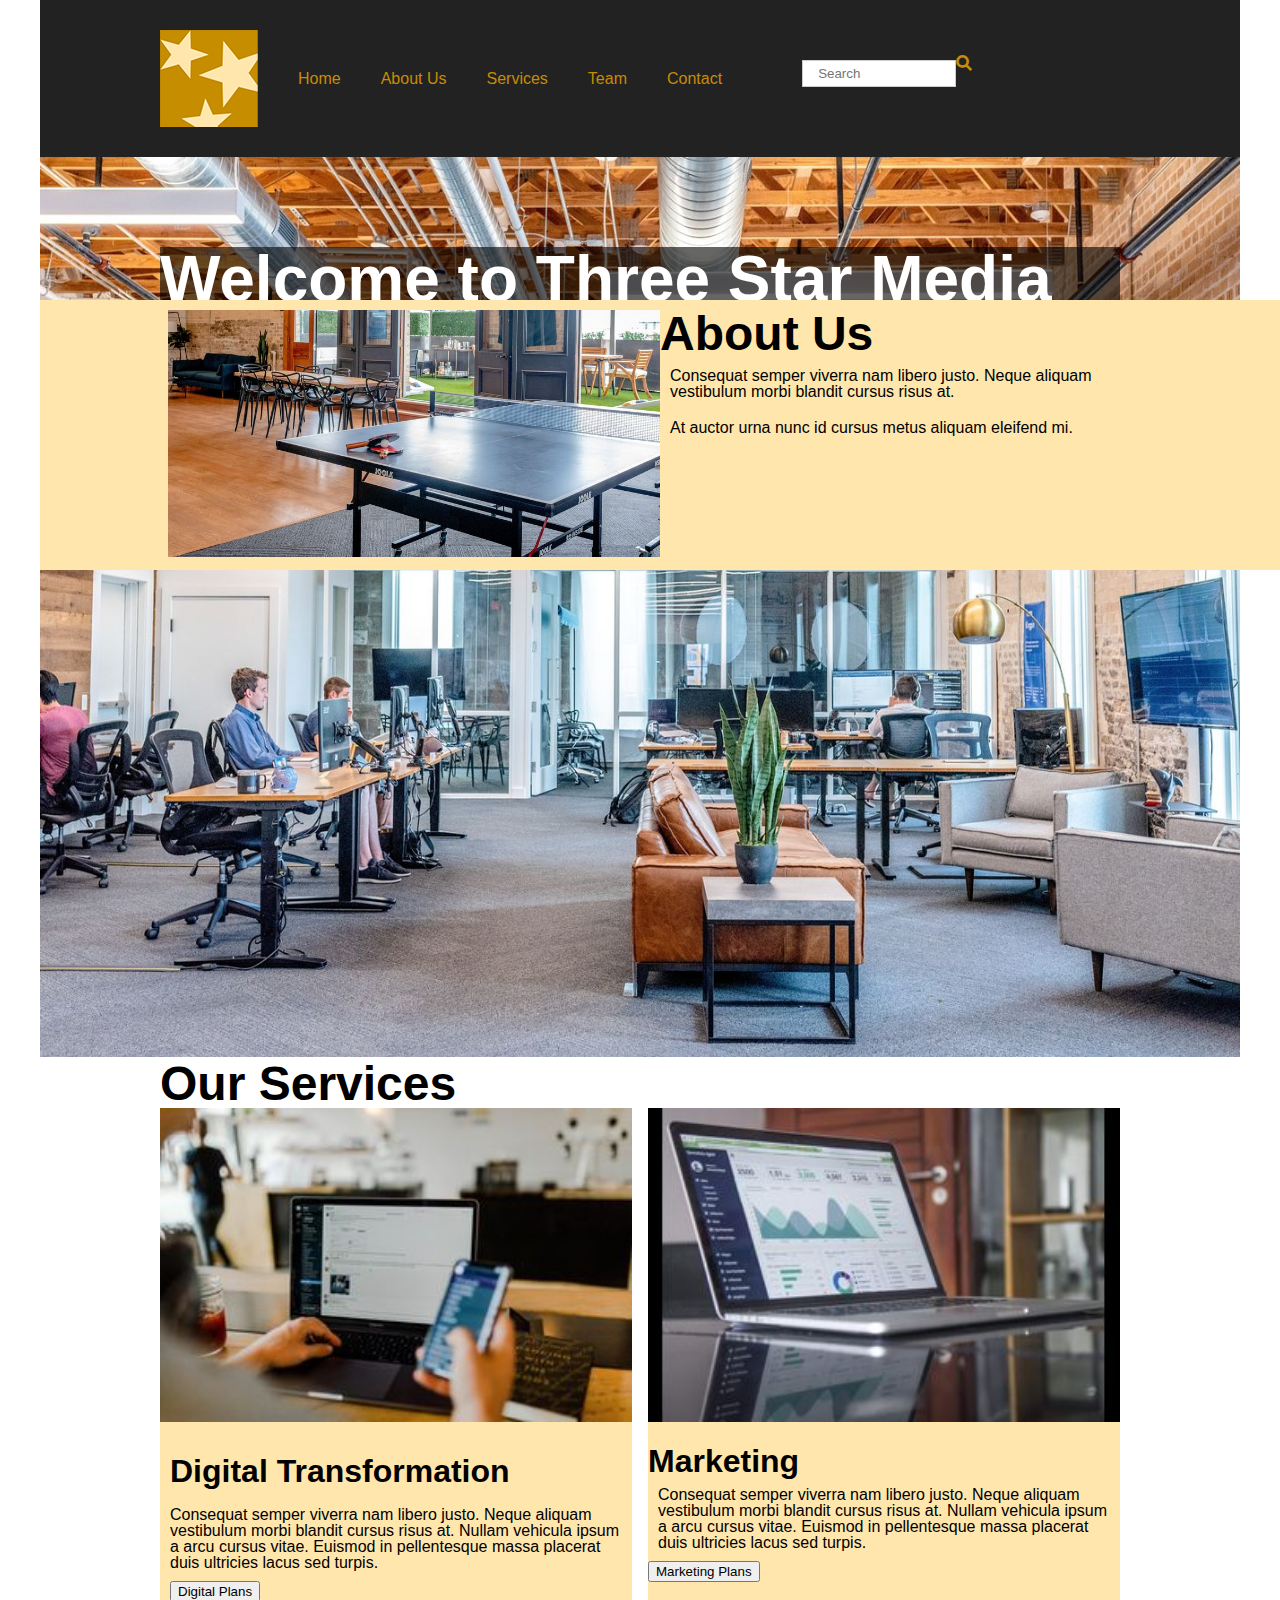
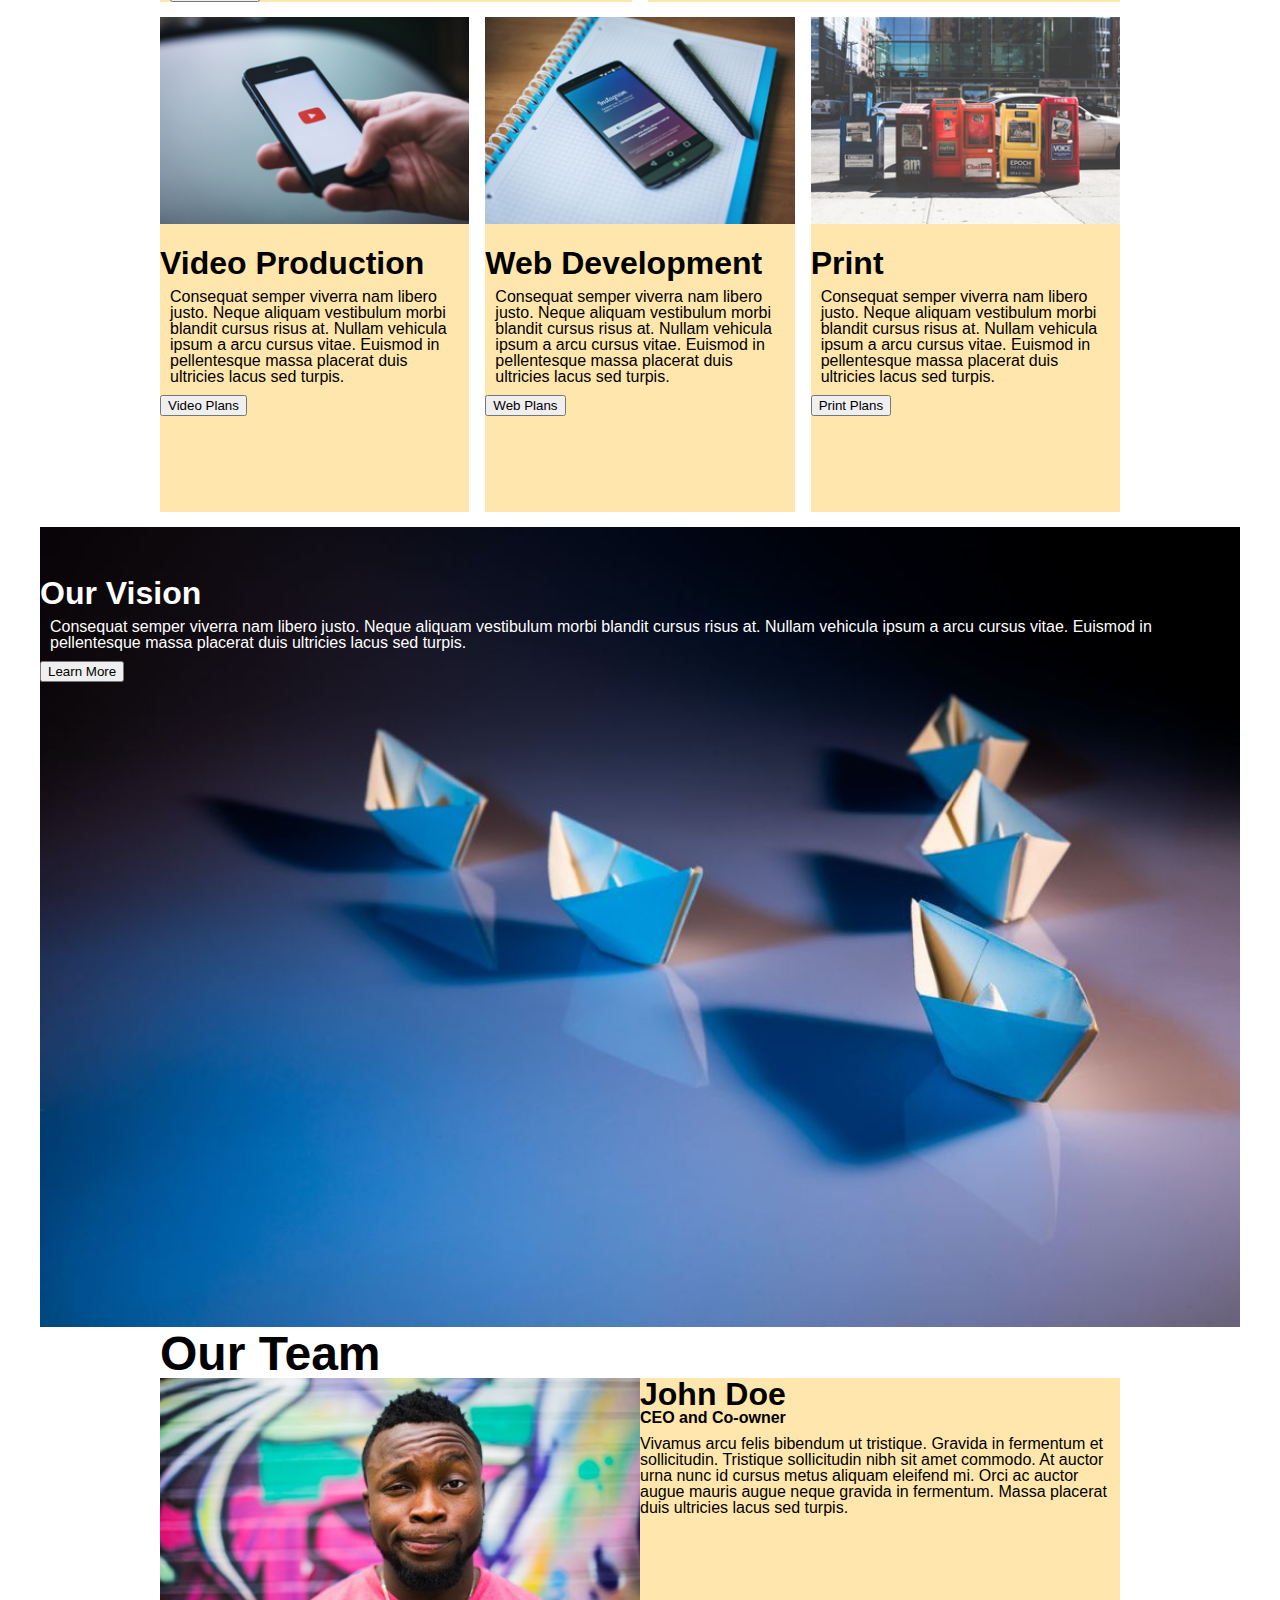
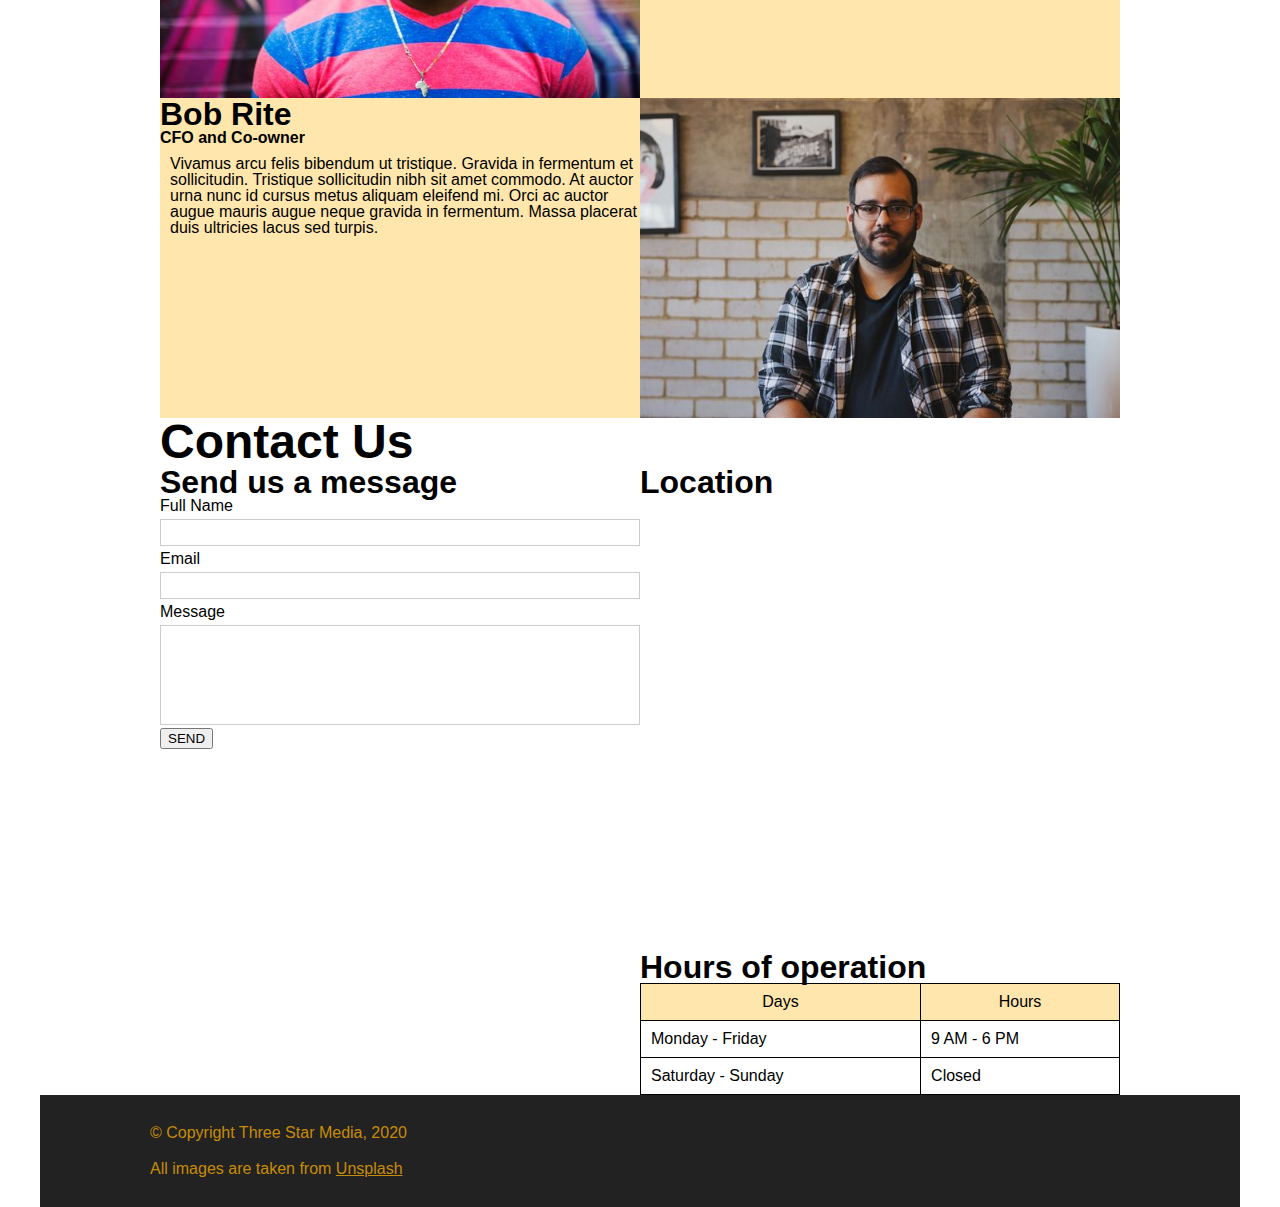
==== final-project/index.html @ 5a7c99ed "about" ====
<!DOCTYPE html>
<html lang="en">


<head>
    <meta charset="UTF-8">
    <!-- Viewport meta so all devices will scale to full width -->
    <meta name="viewport" content="width=device-width, initial-scale=1.0">
    <!------------ Links for stylesheets for fonts or icons ----------->
    <link href="styles/icons.css" rel="stylesheet">
    <!------------ Linking HTML-CSS ----------->
    <link href="styles/styles.css" rel="stylesheet">
    <title>Three Star Media</title>
</head>


<body>
    <div class="container">

        <header>
            <!------------ Navigation ----------->
            <nav>
                <div class="nav-block">
                    <img src="images/logo.png" alt="Logo">
                    <ul>
                        <li><a href="#">Home</a></li>
                        <li><a href="#">About Us</a></li>
                        <li><a href="#">Services</a></li>
                        <li><a href="#">Team</a></li>
                        <li><a href="#">Contact</a></li>
                    </ul>
                    <form>   
                        <input type="text" placeholder="Search" name="search">  
                        <i class="icon icon-zoom"></i>  
                    </form> 
                </div>
            </nav>

            <!------------ Banner ----------->

                <div class="banner-block">
                    <div class="banner-back">
                        <img src="images/main-banner.jpg" alt="Office">
                    </div>
                        <div class="banner-text">
                            <h1>Welcome to Three Star Media</h1>
                            <p>
                            Lorem ipsum dolor sit amet. Sit iste excepturi est neque ducimus est enim necessitatibus. 
                            Ut voluptatem commodi non nisi consequatur et similique aperiam qui dolorem rerum.
                            </p>
                            <a href="https://negm0002.github.io/final-project/connect.html"><button class="connect-button">Connect with us</button></a>
                        </div>
                </div>
        </header>

        <main>

            <!------------ About ----------->
            
                <article class="about">
                    <div class="image">
                        <img src="images/about-us.jpg" alt="ping pong">
                    </div> 
                    <span>
                        <h2>About Us</h2>
                        <p>
                        Consequat semper viverra nam libero justo. 
                        Neque aliquam vestibulum morbi blandit cursus risus at.
                        </p>
                        <p>
                        At auctor urna nunc id cursus metus aliquam eleifend mi.
                        </p>
                    </span>
                </article>
            
            <!------------ Services ----------->

            <span><h2>Our Services</h2></span>
                <article class="services">
                    
                    <div class="digital">
                        <img src="images/digital.jpg" alt="laptop & mobile">
                        <h3>Digital Transformation</h3>
                        <p>
                        Consequat semper viverra nam libero justo. Neque aliquam vestibulum morbi blandit cursus risus at. 
                        Nullam vehicula ipsum a arcu cursus vitae. Euismod in pellentesque massa placerat duis ultricies lacus sed turpis.
                        </p>
                        <a href="https://negm0002.github.io/final-project/digital.html"><button class="digital-button">Digital Plans</button></a>
                    </div>

                    <div class="marketing">
                        <img src="images/marketing.jpg" alt="laptop">
                        <h3>Marketing</h3>
                        <p>
                        Consequat semper viverra nam libero justo. Neque aliquam vestibulum morbi blandit cursus risus at. 
                        Nullam vehicula ipsum a arcu cursus vitae. Euismod in pellentesque massa placerat duis ultricies lacus sed turpis.
                        </p>
                        <a href="https://negm0002.github.io/final-project/marketing.html"><button class="marketing-button">Marketing Plans</button></a>
                    </div>
                    <div class="video">
                        <img src="images/video.jpg" alt="mobile">
                        <h3>Video Production</h3>
                        <p>
                        Consequat semper viverra nam libero justo. Neque aliquam vestibulum morbi blandit cursus risus at. 
                        Nullam vehicula ipsum a arcu cursus vitae. Euismod in pellentesque massa placerat duis ultricies lacus sed turpis.
                        </p>
                        <a href="https://negm0002.github.io/final-project/video.html"><button class="video-button">Video Plans</button></a>    
                    </div>

                    <div class="web">
                        <img src="images/web.jpg" alt="mobile & pen">
                        <h3>Web Development</h3>
                        <p>
                        Consequat semper viverra nam libero justo. Neque aliquam vestibulum morbi blandit cursus risus at. 
                        Nullam vehicula ipsum a arcu cursus vitae. Euismod in pellentesque massa placerat duis ultricies lacus sed turpis.
                        </p>
                        <a href="https://negm0002.github.io/final-project/web.html"><button class="web-button">Web Plans</button></a>
                    </div>

                    <div class="print">
                        <img src="images/print.jpg" alt="newspapers">
                        <h3>Print</h3>
                        <p>
                        Consequat semper viverra nam libero justo. Neque aliquam vestibulum morbi blandit cursus risus at. 
                        Nullam vehicula ipsum a arcu cursus vitae. Euismod in pellentesque massa placerat duis ultricies lacus sed turpis.
                        </p>
                        <a href="https://negm0002.github.io/final-project/print.html"><button class="print-button">Print Plans</button></a>
                    </div>
                </article>

            <!------------ Vision ----------->

                <article class="vision-block">
                    <img src="images/vision.jpg" alt="paper boats">
                        <div class="vision-text">
                            <h3>Our Vision</h3>
                             <p>
                            Consequat semper viverra nam libero justo. Neque aliquam vestibulum morbi blandit cursus risus at. 
                            Nullam vehicula ipsum a arcu cursus vitae. Euismod in pellentesque massa placerat duis ultricies lacus sed turpis.
                            </p>
                            <a href="https://negm0002.github.io/final-project/learn.html"><button class="learn-button">Learn More</button></a>
                        </div>
                </article>

            <!------------ Team ----------->

                <article class="team">
                    <h2>Our Team</h2>

                    <div class="john">
                        <img src="images/john.jpg" alt="john">
                        <h3>John Doe</h3>
                        <h4>CEO and Co-owner</h4>
                        <p>
                        Vivamus arcu felis bibendum ut tristique. Gravida in fermentum et sollicitudin. 
                        Tristique sollicitudin nibh sit amet commodo. At auctor urna nunc id cursus metus aliquam eleifend mi. 
                        Orci ac auctor augue mauris augue neque gravida in fermentum. Massa placerat duis ultricies lacus sed turpis.
                        </p>
                    </div>

                    <div class="bob">
                        <img src="images/bob.jpg" alt="bob">
                        <h3>Bob Rite</h3>
                        <h4>CFO and Co-owner</h4>
                        <p>
                        Vivamus arcu felis bibendum ut tristique. Gravida in fermentum et sollicitudin. 
                        Tristique sollicitudin nibh sit amet commodo. At auctor urna nunc id cursus metus aliquam eleifend mi. 
                        Orci ac auctor augue mauris augue neque gravida in fermentum. Massa placerat duis ultricies lacus sed turpis.
                        </p>
                    </div>
                </article>

            <!------------ Contact ----------->

                <article class="contact">
                    <h2>Contact Us</h2>

                    <!------------ Form ----------->

                    <div class="message">
                        <form>
                            <h3>Send us a message</h3>
                            <div class="formbox">
                                <div class="texts">
                                    <label for="fullname">Full Name</label>
                                    <input type="text" id="fullname" name="fullname">
                                    <label for="email">Email</label>
                                    <input type="text" id="email" name="email">
                                    <label for="message">Message</label>
                                    <textarea id="message" name="message"></textarea>
                                </div>
                                <input type="submit" name="submit" id="submit" value="SEND">
                            </div>
                        </form>
                    </div>

                
                
                    <div class="location">
                        <h3>Location</h3>
                        <iframe src="https://www.google.com/maps/embed?pb=!1m18!1m12!1m3!1d3661.627616661317!2d-75.75810129112541!3d45.34886527337559!2m3!1f0!2f0!3f0!3m2!1i1024!2i768!4f13.1!3m3!1m2!1s0x4cce0718cc4a6ad7%3A0xc6cc467725843e2b!2sAlgonquin%20College%20Ottawa%20Campus!5e0!3m2!1sen!2sca!4v1638123958583!5m2!1sen!2sca" 
                                width="600" height="450" style="border:0;" allowfullscreen="" loading="lazy">
                        </iframe>
                    </div>

                    <!------------ Table ----------->
                    <div class="hours">
                        <table>
                            <caption><h3>Hours of operation</h3></caption>
                            <thead>
                                <tr>
                                <th>Days</th>
                                <th>Hours</th>
                                </tr>
                            </thead>
                            <tbody>
                                <tr>
                                <td>Monday - Friday</td>
                                <td>9 AM - 6 PM</td>
                                </tr>
                                <tr>
                                <td>Saturday - Sunday</td>
                                <td>Closed</td>
                                </tr>
                            </tbody>
                        </table>
                    </div>
                
                </article>
        </main>

        <!------------ Website Footer ----------->
        <footer>
            <div class="footer">
                <p>© Copyright Three Star Media, 2020</p>
                <p>All images are taken from <a href="https://unsplash.com/">Unsplash</a></p>
            </div>
        </footer>

    </div>   
</body>


</html>
---- final-project/styles/icons.css ----
/* ICONS
---------------------------------------------------- */

@font-face {
	font-family: "fico";
	src: url("../fonts/fico.eot");
	src: url("../fonts/fico.eot?#iefix") format("embedded-opentype"),
 	     url("../fonts/fico.woff") format("woff"),
	     url("../fonts/fico.ttf") format("truetype"),
	     url("../fonts/fico.svg#fico") format("svg");
	}

.icon {
	display: inline-block;
	}
	.icon:before {
		font-family: fico;
		font-weight: normal !important;
		font-style: normal !important;
		text-transform: none !important;
		vertical-align: baseline;
		-webkit-font-smoothing: antialiased;
		}

.icon-add:before { content: "\f100"; }
.icon-add-alt:before { content: "\f101"; }
.icon-attachment:before { content: "\f105"; }
.icon-bell:before { content: "\f102"; }
.icon-bookmark:before { content: "\f106"; }
.icon-bubble:before { content: "\f107"; }
.icon-calendar:before { content: "\f135"; }
.icon-camera:before { content: "\f10d"; }
.icon-cart:before { content: "\f108"; }
.icon-chart:before { content: "\f109"; }
.icon-check:before { content: "\f10e"; }
.icon-clock:before { content: "\f10f"; }
.icon-cloud:before { content: "\f110"; }
.icon-creditcard:before { content: "\f136"; }
.icon-cross:before { content: "\f111"; }
.icon-cross-alt:before { content: "\f112"; }
.icon-crosshair:before { content: "\f137"; }
.icon-delete:before { content: "\f113"; }
.icon-delete-alt:before { content: "\f114"; }
.icon-denied:before { content: "\f115"; }
.icon-document:before { content: "\f138"; }
.icon-down:before { content: "\f10a"; }
.icon-edit:before { content: "\f116"; }
.icon-error:before { content: "\f117"; }
.icon-exit:before { content: "\f139"; }
.icon-eye:before { content: "\f118"; }
.icon-facebook:before { content: "\f13a"; }
.icon-filter:before { content: "\f119"; }
.icon-flag:before { content: "\f11a"; }
.icon-folder:before { content: "\f13b"; }
.icon-fullscreen:before { content: "\f11b"; }
.icon-gear:before { content: "\f11c"; }
.icon-gift:before { content: "\f13c"; }
.icon-globe:before { content: "\f13d"; }
.icon-grid:before { content: "\f11d"; }
.icon-group:before { content: "\f13e"; }
.icon-heart:before { content: "\f11e"; }
.icon-help:before { content: "\f11f"; }
.icon-home:before { content: "\f120"; }
.icon-info:before { content: "\f121"; }
.icon-join:before { content: "\f13f"; }
.icon-left:before { content: "\f103"; }
.icon-list:before { content: "\f122"; }
.icon-location:before { content: "\f123"; }
.icon-lock:before { content: "\f124"; }
.icon-mail:before { content: "\f125"; }
.icon-move:before { content: "\f126"; }
.icon-music:before { content: "\f127"; }
.icon-navigation:before { content: "\f140"; }
.icon-phone:before { content: "\f141"; }
.icon-play:before { content: "\f128"; }
.icon-power:before { content: "\f129"; }
.icon-print:before { content: "\f142"; }
.icon-refresh:before { content: "\f12a"; }
.icon-reply:before { content: "\f10b"; }
.icon-right:before { content: "\f104"; }
.icon-rss:before { content: "\f12b"; }
.icon-screen:before { content: "\f143"; }
.icon-share:before { content: "\f12c"; }
.icon-share-alt:before { content: "\f144"; }
.icon-sliders:before { content: "\f12d"; }
.icon-smartphone:before { content: "\f145"; }
.icon-speaker:before { content: "\f146"; }
.icon-split:before { content: "\f147"; }
.icon-star:before { content: "\f12e"; }
.icon-tag:before { content: "\f12f"; }
.icon-thumbs-down:before { content: "\f148"; }
.icon-thumbs-up:before { content: "\f149"; }
.icon-trash:before { content: "\f130"; }
.icon-twitter:before { content: "\f14a"; }
.icon-unlock:before { content: "\f14b"; }
.icon-up:before { content: "\f10c"; }
.icon-user:before { content: "\f131"; }
.icon-video:before { content: "\f132"; }
.icon-video-alt:before { content: "\f14c"; }
.icon-warning:before { content: "\f133"; }
.icon-wrench:before { content: "\f14d"; }
.icon-zoom:before { content: "\f134"; }
---- final-project/styles/styles.css ----
/* http://meyerweb.com/eric/tools/css/reset/ 
   v2.0 | 20110126
   License: none (public domain)
*/

html, body, div, span, applet, object, iframe,
h1, h2, h3, h4, h5, h6, p, blockquote, pre,
a, abbr, acronym, address, big, cite, code,
del, dfn, em, img, ins, kbd, q, s, samp,
small, strike, strong, sub, sup, tt, var,
b, u, i, center,
dl, dt, dd, ol, ul, li,
fieldset, form, label, legend,
table, caption, tbody, tfoot, thead, tr, th, td,
article, aside, canvas, details, embed, 
figure, figcaption, footer, header, hgroup, 
menu, nav, output, ruby, section, summary,
time, mark, audio, video {
	margin: 0;
	padding: 0;
	border: 0;
	font-size: 100%;
	font: inherit;
	vertical-align: baseline;
}
/* HTML5 display-role reset for older browsers */
article, aside, details, figcaption, figure, 
footer, header, hgroup, menu, nav, section {
	display: block;
}
body {
	line-height: 1;
}
ol, ul {
	list-style: none;
}
blockquote, q {
	quotes: none;
}
blockquote:before, blockquote:after,
q:before, q:after {
	content: '';
	content: none;
}
table {
	border-collapse: collapse;
	border-spacing: 0;
}




/* ------------  D E F A U L T S  ----------- */

@import url('https://fonts.googleapis.com/css2?family=Open+Sans:wght@800&display=swap');


html{
	font-family: 'Open Sans', sans-serif;
}


/* ------------  M O B I L E  S T Y L I N G  ----------- */

/* ------------ Mobile Styling 'Header' ----------- */

.container{
	margin: 0 auto;
	width: 100%;
	max-width: 1200px;
}


h1{
	font-size: 4em;
	color: white;
	font-family: 'Open Sans', sans-serif;
	font-weight: 600;
}	


h2{
	font-size: 3em;
	color: black;
	font-family: 'Open Sans', sans-serif;
	font-weight: 600;
}


h3{
	font-size: 2em;
	font-family: 'Open Sans', sans-serif;
	font-weight: 600;
}


h4{
	font-size: 1em;
	font-family: 'Open Sans', sans-serif;
	font-weight: 600;
}


.nav-block{
	background-color: #222222;
	align-items: center;
	width: 100%;
}


.nav-block img{
	padding: 10px;
}


nav ul li a{
	text-decoration: none;
	font-family: 'Open Sans', sans-serif;
	color: #C78C06;	
	display: inline-block;
	text-align: center;
	margin: 20px;
  	width: 100%; 
}


.nav-block form{
	display:flex;
	width: 100%; 
	padding: 0px 0px 10px 10px;
}


nav i{
	color: #C78C06;	
	padding-right: 10px;
}


.banner-block{
	position: relative;
}


.banner-back img{
	width: 100%;
}


.banner-text{
	width: 100%;
	height: auto;
	color: white;
	background-color: rgba(0, 0, 0, 0.6);
	position: absolute;
	top: 10%;	  
}


/* ------------ Mobile Styling 'About Us' ----------- */

.about{
	background-color: #ffe6ac;
	padding: 10px;
}


.about img{
	width: 100%;
}


/* ------------ Mobile Styling 'Our Services' ----------- */

.services{
	background-color:white;
}


.services h2{
	margin-top: 30px;
	margin-bottom: 15px;
}


.digital, .marketing, .video, .web, .print{
	background-color: #ffe6ac;
	margin-bottom: 15px;
}


.digital img, .marketing img, .video img, .web img, .print img{
	width: 100%;
	margin-bottom: 20px;
}


.digital h3, p{
	padding: 10px;
}


.digital a{
	margin-left: 10px;
	margin-bottom: 30px;
}


/* ------------ Mobile Styling 'Our Vision' ----------- */

.vision-block img{
	width: 100%;
}


.vision-block{
	position: relative;
}


.vision-text{
	position: absolute;
	top: 50px;
	color: white;
}


/* ------------ Mobile Styling 'Our Team' ----------- */

.john, .bob{
	background-color: #ffe6ac;
}


.john img, .bob img{
	width: 100%;
}


/* ------------ Mobile Styling 'Contact Us' ----------- */

input[type="text"]{	
	width: 100%;
  	padding: 5px 15px;
  	margin: 5px 0;
  	box-sizing: border-box;
	border: 1px solid #ccc;
}


textarea{
	margin-top: 5px;
 	width: 100%;
  	height: 100px;
  	padding: 5px 15px;
  	box-sizing: border-box;
	border: 1px solid #ccc;
	font-size: 14px;
	resize: none;
}


iframe{
	width: 100%;
}


.hours table{
	width: 100%;
}

.hours caption h3{
	text-align: left;
}


.hours thead{
	background-color: #ffe6ac;
}


.hours thead, th, tbody, td{
	border: 1px solid black;
	border-collapse: collapse;
	padding: 10px;
}




/* ------------ Mobile Styling 'Footer' ----------- */

.footer{
	background-color: #222222;
	padding: 20px;
}


.footer p{
	color: #C78C06;	
	margin-left: 80px;
}


.footer p a{
	color: #C78C06;	
}


/* ------------  D E S K T O P  S T Y L I N G  ----------- */

@media screen and (min-width: 760px){

	/* ------------ Desktop Styling 'Header' ----------- */

	.nav-block{
		width: 100%;
		display: flex;
	}


	.nav-block img{
		padding: 30px 0px 30px 10%;
	}


	.nav-block ul{
		display: flex;
	}

	.nav-block form{
		width: 15%;
		margin-left: 70px;
	}


	.banner-text{
		width: 80%;
		margin-left: 10%;
	}



	/* ------------ Desktop Styling 'About Us' ----------- */
	.about{
		background-color: #ffe6ac;
		position: absolute;
		padding-left: 10%;
		padding-right: 10%;
		bottom: 330px;
		display: grid;
		grid-template-columns: 1fr 1fr;
	}
	

	.about h2{
		margin-left: 0px;
		background-color: #ffe6ac;
	}


	.about .image{
		grid-column: 1;
	}



	

	
	/* ------------ Desktop Styling 'Our Services' ----------- */

	span h2{
		margin-left: 10%;
		background-color: white;
		width: 100%;
	}
	

	.services{
		margin-left: 10%;
		margin-right: 10%;
		display: grid;
		grid-template-columns: repeat(6, 1fr);
		grid-auto-rows: 1fr 1fr;
		column-gap: 1em;
	}


	.digital{
		grid-column: 1 / span 3;
	}


	.marketing{
		grid-column: 4 / span 3;
	}


	.video{
		grid-area: 2 / 1 / span 1 / span 2;
	}


	.web{
		grid-area: 2 / 3 / span 1 / span 2;
	}


	.print{
		grid-area: 2 / 5 / span 1 / span 2;
	}

	
	/* ------------ Desktop Styling 'Our Team' ----------- */

	.team{
		background-color:white;
	}

	.team{
		margin-left: 10%;
		margin-right: 10%;
		background-color: #ffe6ac;
		display: grid;
		grid-template-rows: 1fr;
	}


	.team h2{
		background-color: white;
	}


	.john img, .bob img{
		width: 50%;
	}


	.john img{
		float: left;
	}


	.bob img{
		float: right;
	}


	/* ------------ Desktop Styling 'Contact Us' ----------- */

	.contact{
		margin-left: 10%;
		margin-right: 10%;
		display: grid;
		grid-template-columns: 1fr 1fr;
	}


	.message{
		display: grid;
		grid-column-start: 1;
	}

	.hours{
		
		grid-column: 2 / span 2;
	}

	
}
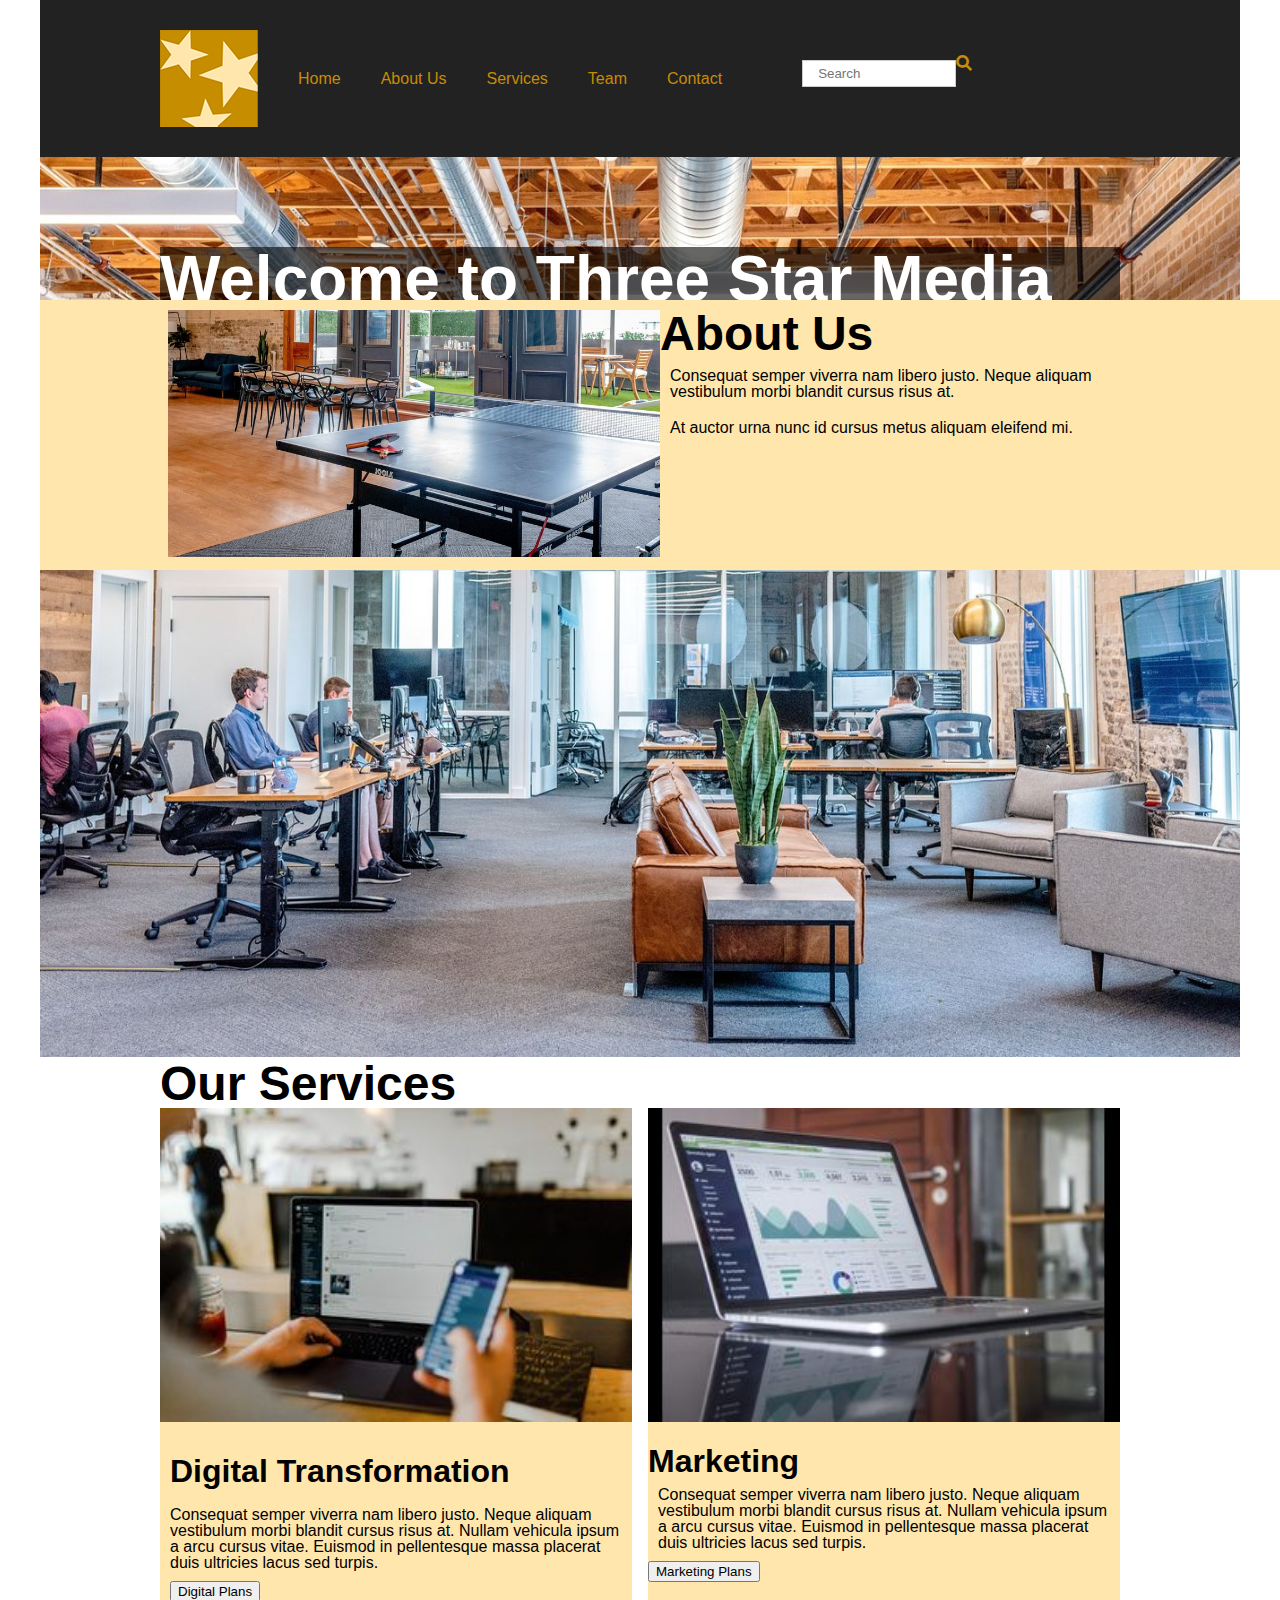
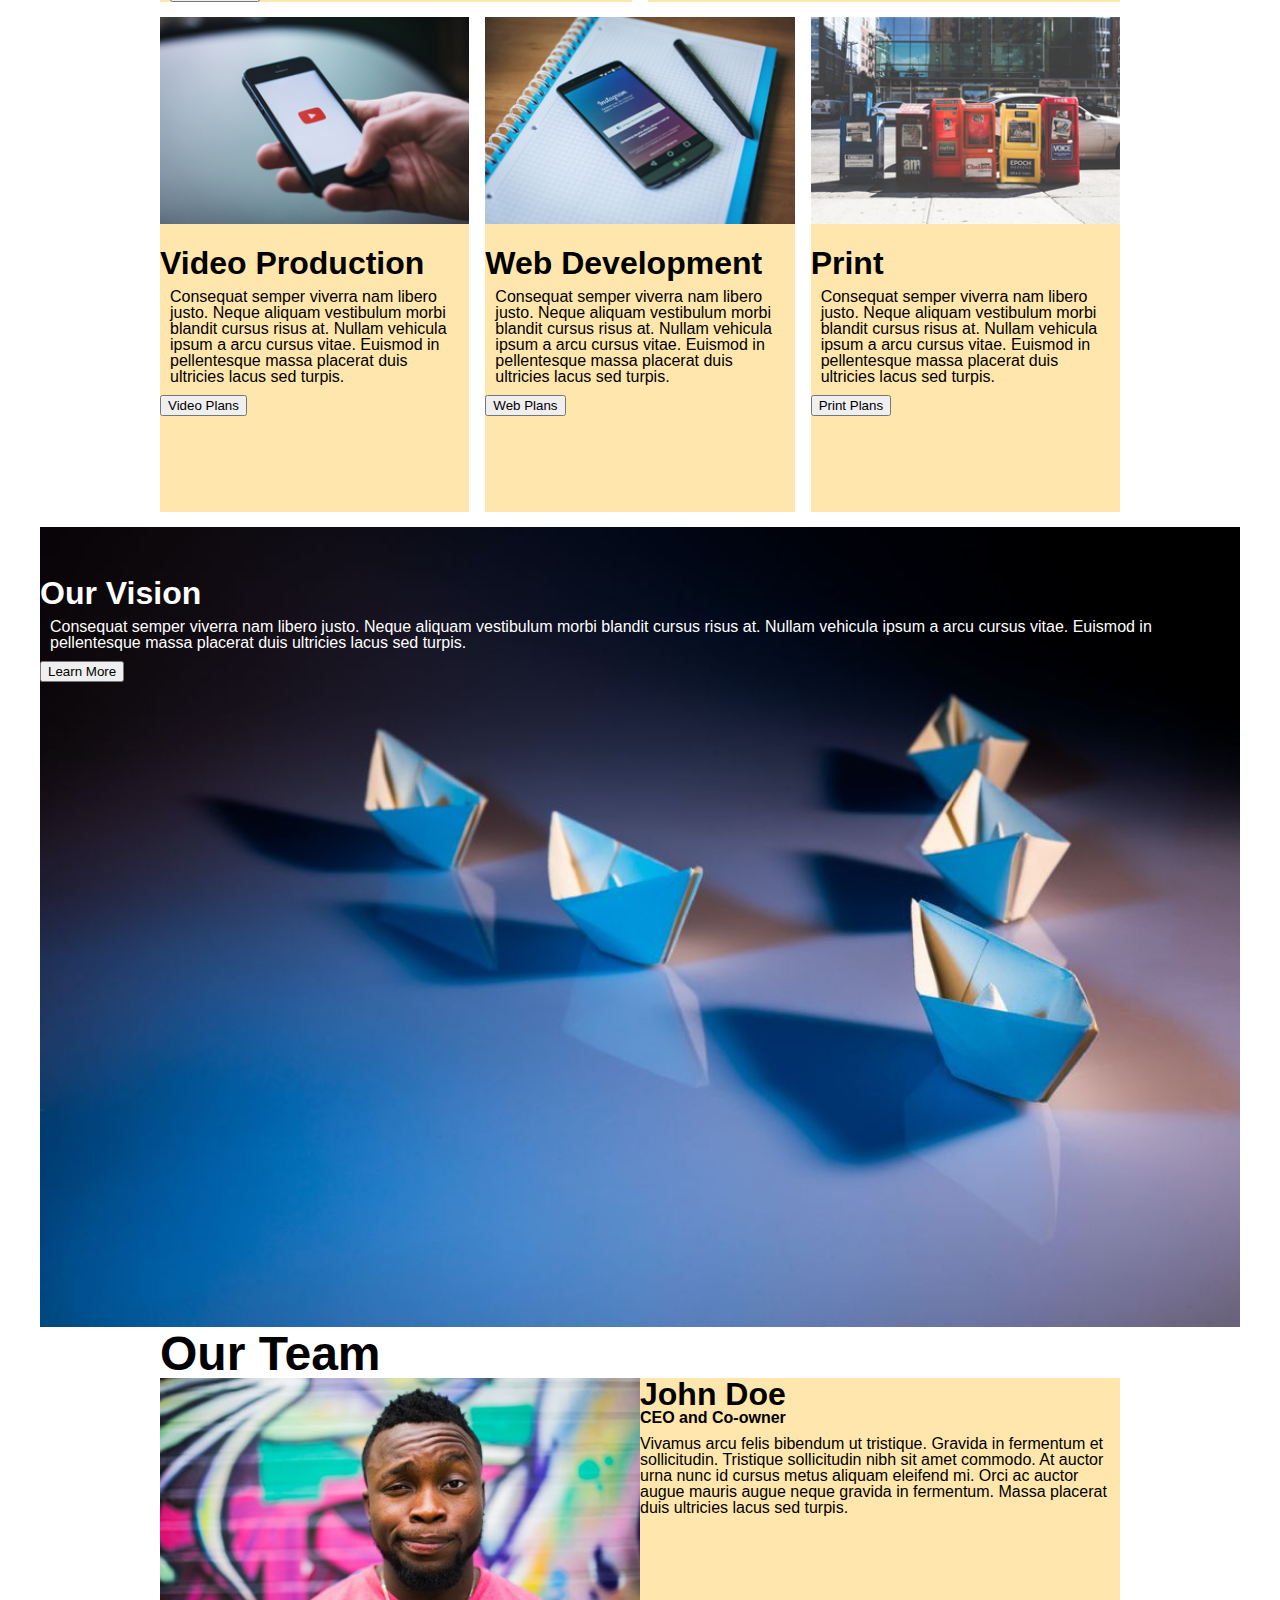
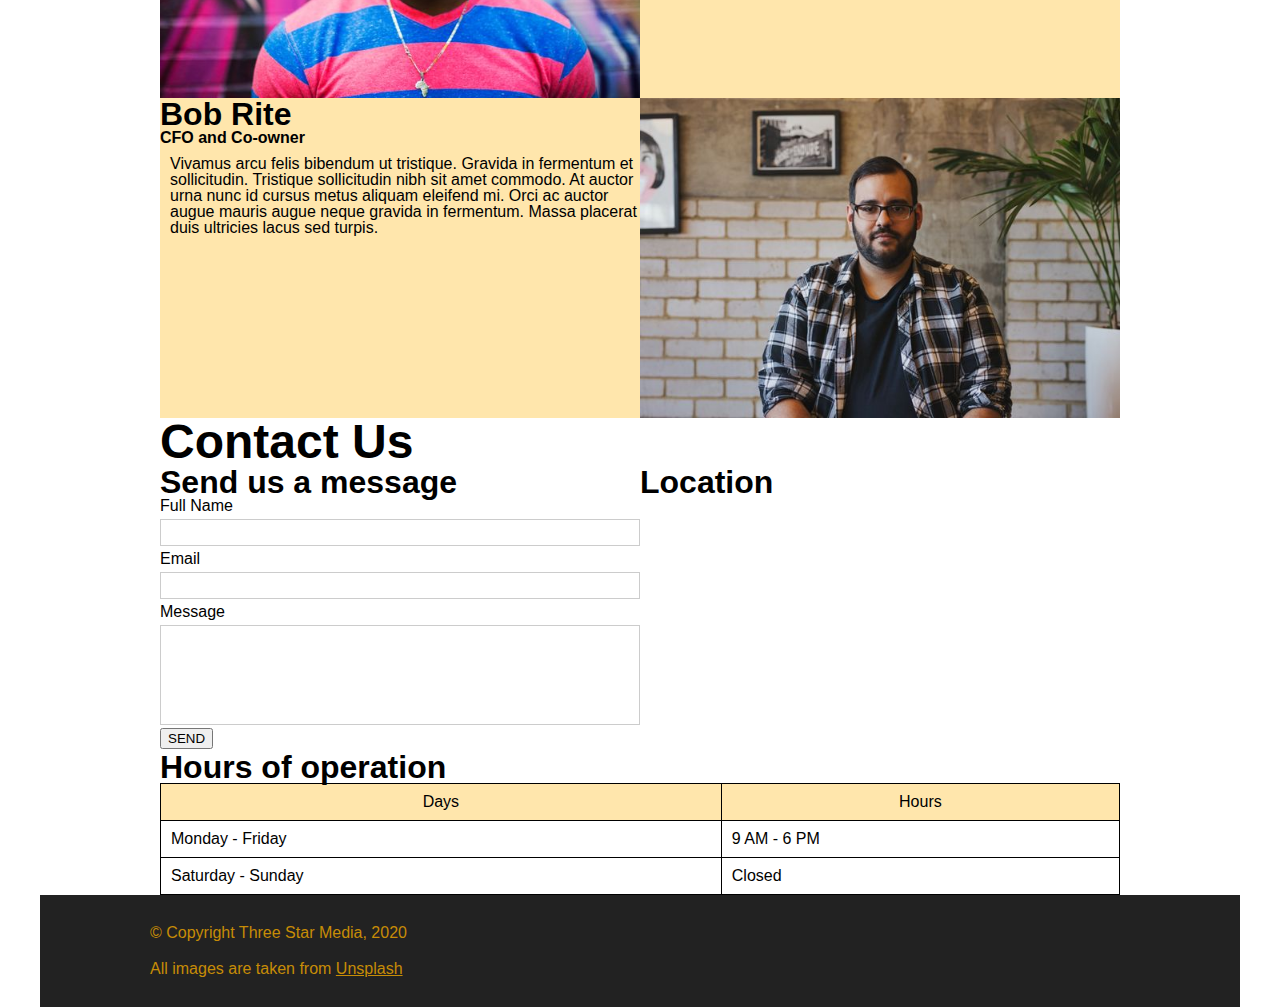
==== commit ac55676a: "contact" ====
--- a/final-project/index.html
+++ b/final-project/index.html
@@ -171,7 +171,7 @@
                 </article>
 
             <!------------ Contact ----------->
-
+            
                 <article class="contact">
                     <h2>Contact Us</h2>
 
--- a/final-project/styles/styles.css
+++ b/final-project/styles/styles.css
@@ -412,6 +412,8 @@
 	}
 
 	
+
+
 	/* ------------ Desktop Styling 'Our Team' ----------- */
 
 	.team{
@@ -454,17 +456,22 @@
 		margin-right: 10%;
 		display: grid;
 		grid-template-columns: 1fr 1fr;
+		
 	}
 
 
 	.message{
 		display: grid;
-		grid-column-start: 1;
+		grid-column: 1 / span 1;
+	}
+
+
+	.location iframe{
+		height: 250px;
 	}
 
 	.hours{
-		
-		grid-column: 2 / span 2;
+		grid-column: 1 / span 3;
 	}
 
 	
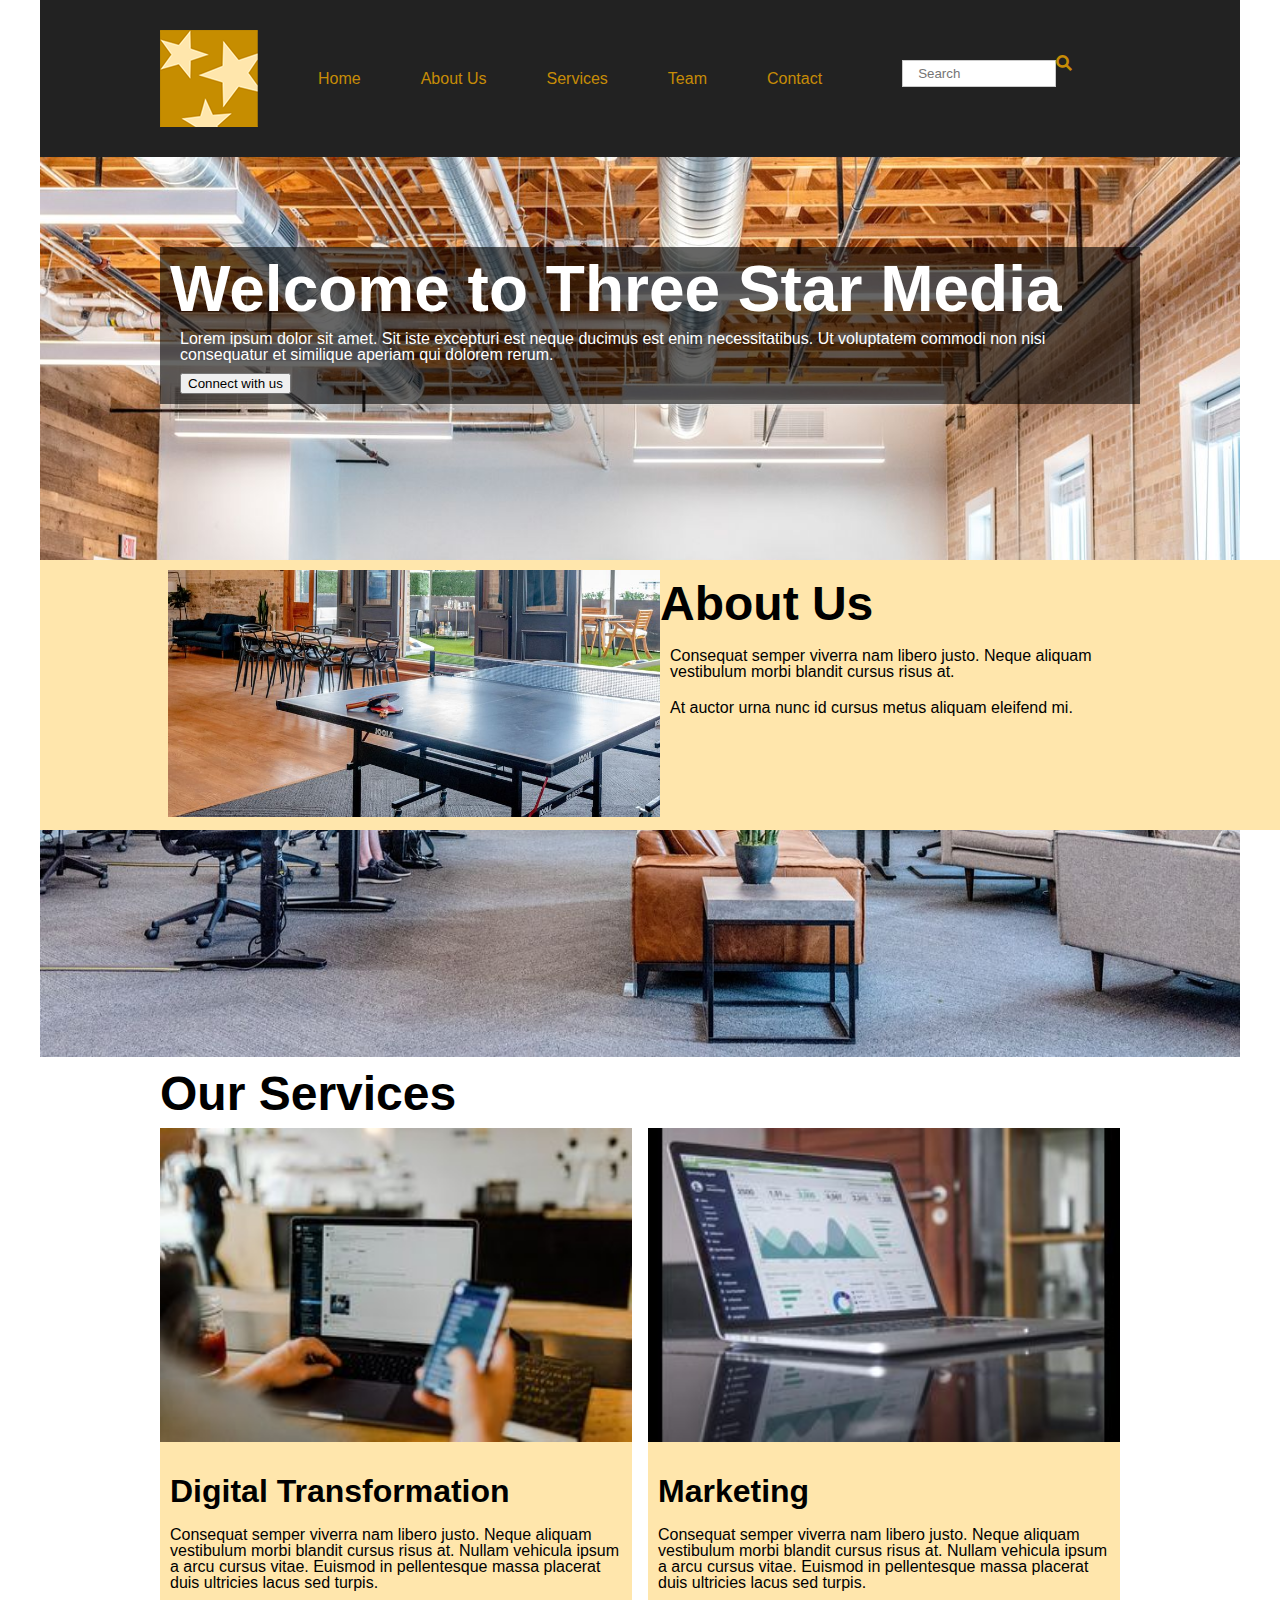
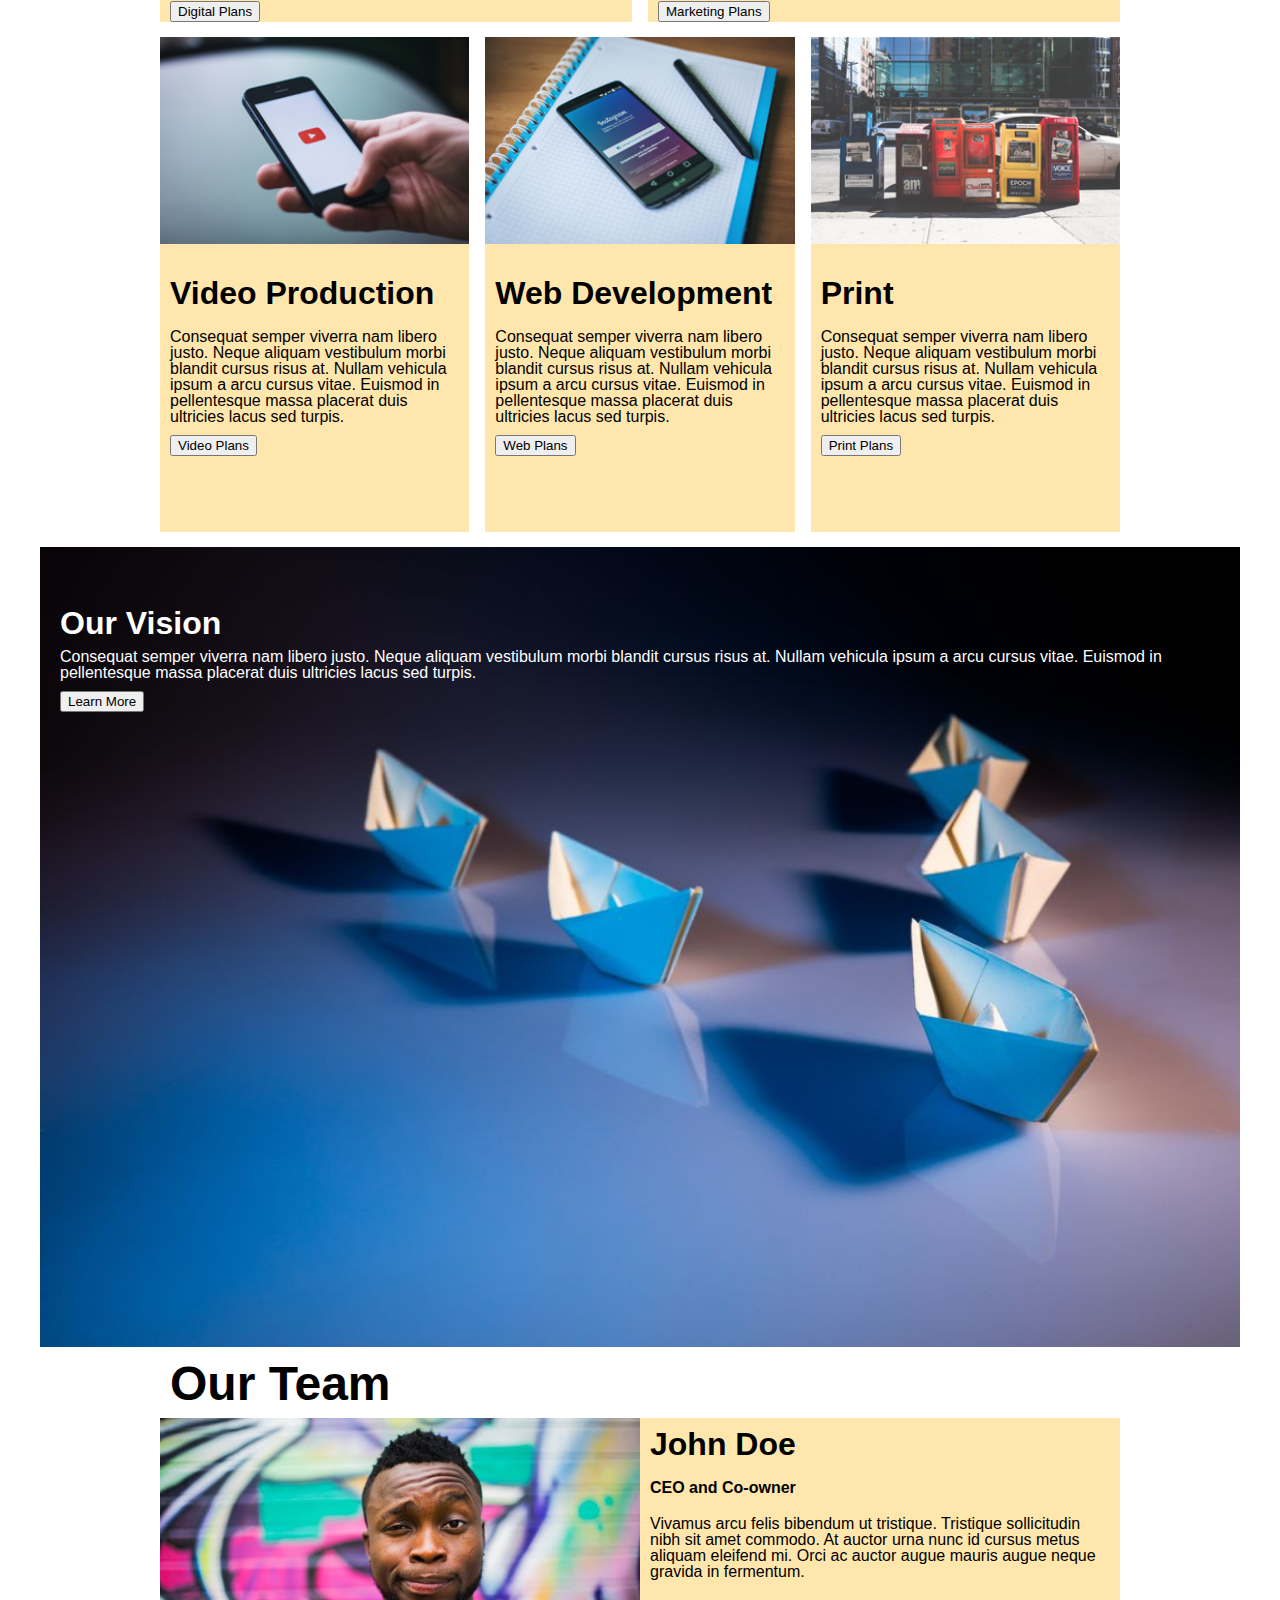
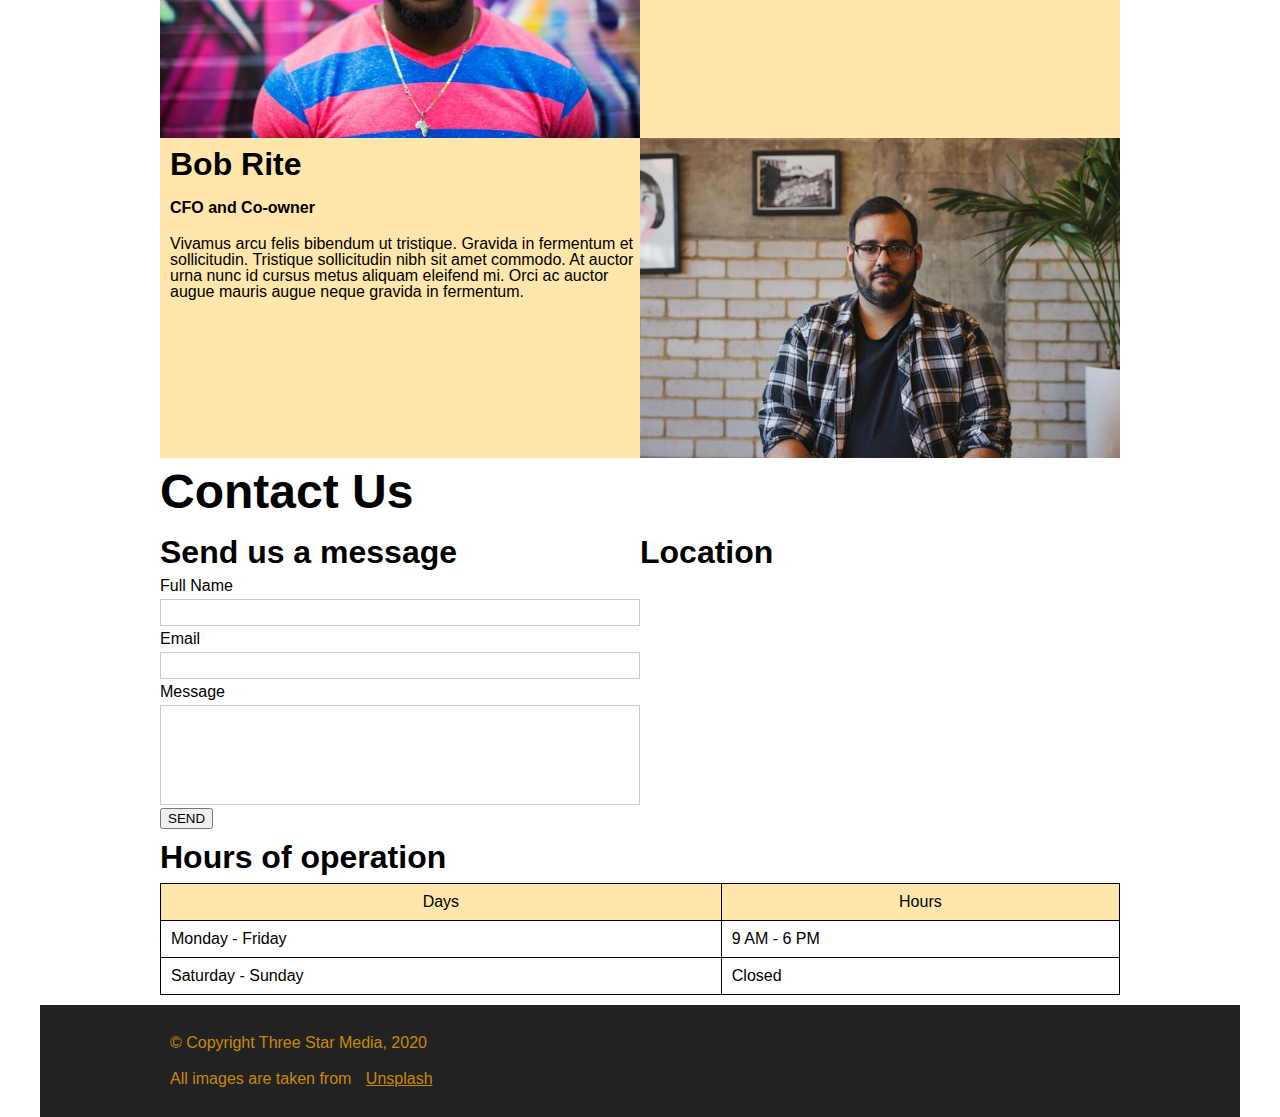
==== commit f87fec8e: "padding" ====
--- a/final-project/index.html
+++ b/final-project/index.html
@@ -152,9 +152,9 @@
                         <h3>John Doe</h3>
                         <h4>CEO and Co-owner</h4>
                         <p>
-                        Vivamus arcu felis bibendum ut tristique. Gravida in fermentum et sollicitudin. 
+                        Vivamus arcu felis bibendum ut tristique. 
                         Tristique sollicitudin nibh sit amet commodo. At auctor urna nunc id cursus metus aliquam eleifend mi. 
-                        Orci ac auctor augue mauris augue neque gravida in fermentum. Massa placerat duis ultricies lacus sed turpis.
+                        Orci ac auctor augue mauris augue neque gravida in fermentum.
                         </p>
                     </div>
 
@@ -165,7 +165,7 @@
                         <p>
                         Vivamus arcu felis bibendum ut tristique. Gravida in fermentum et sollicitudin. 
                         Tristique sollicitudin nibh sit amet commodo. At auctor urna nunc id cursus metus aliquam eleifend mi. 
-                        Orci ac auctor augue mauris augue neque gravida in fermentum. Massa placerat duis ultricies lacus sed turpis.
+                        Orci ac auctor augue mauris augue neque gravida in fermentum.
                         </p>
                     </div>
                 </article>
--- a/final-project/styles/styles.css
+++ b/final-project/styles/styles.css
@@ -148,6 +148,7 @@
 
 
 .banner-text{
+	padding: 10px;
 	width: 100%;
 	height: auto;
 	color: white;
@@ -177,9 +178,9 @@
 }
 
 
-.services h2{
-	margin-top: 30px;
-	margin-bottom: 15px;
+span h2{
+	padding-top: 10px;
+	padding-bottom: 10px;
 }
 
 
@@ -195,14 +196,28 @@
 }
 
 
-.digital h3, p{
-	padding: 10px;
-}
-
-
-.digital a{
-	margin-left: 10px;
-	margin-bottom: 30px;
+.digital h3, p, a{
+	padding: 10px;
+}
+
+
+.marketing h3, p, a{
+	padding: 10px;
+}
+
+
+.video h3,p, a{
+	padding: 10px;
+}
+
+
+.web h3, p, a{
+	padding: 10px;
+}
+
+
+.print h3, p, a{
+	padding: 10px;
 }
 
 
@@ -218,7 +233,13 @@
 }
 
 
+.vision-block h3{
+	margin-left: 10px;
+}
+
+
 .vision-text{
+	padding: 10px;
 	position: absolute;
 	top: 50px;
 	color: white;
@@ -227,17 +248,56 @@
 
 /* ------------ Mobile Styling 'Our Team' ----------- */
 
+.team h2{
+	padding: 10px;
+}
+
+
 .john, .bob{
 	background-color: #ffe6ac;
 }
 
 
+.john h3, h4, p{
+	padding: 10px;
+}
+
+
+.bob h3, h4, p{
+	padding: 10px;
+}
+
+
 .john img, .bob img{
 	width: 100%;
 }
 
 
 /* ------------ Mobile Styling 'Contact Us' ----------- */
+
+.contact h2{
+	padding-top: 10px;
+	padding-bottom: 10px;
+}
+
+
+.message h3{
+	padding-top: 10px;
+	padding-bottom: 10px;
+}
+
+
+.hours h3{
+	padding-top: 10px;
+	padding-bottom: 10px;
+}
+
+
+.location h3{
+	padding-top: 10px;
+	padding-bottom: 10px;
+}
+
 
 input[type="text"]{	
 	width: 100%;
@@ -269,6 +329,7 @@
 	width: 100%;
 }
 
+
 .hours caption h3{
 	text-align: left;
 }
@@ -286,11 +347,10 @@
 }
 
 
-
-
 /* ------------ Mobile Styling 'Footer' ----------- */
 
 .footer{
+	margin-top: 10px;
 	background-color: #222222;
 	padding: 20px;
 }
@@ -298,7 +358,6 @@
 
 .footer p{
 	color: #C78C06;	
-	margin-left: 80px;
 }
 
 
@@ -328,6 +387,7 @@
 		display: flex;
 	}
 
+
 	.nav-block form{
 		width: 15%;
 		margin-left: 70px;
@@ -340,14 +400,14 @@
 	}
 
 
-
 	/* ------------ Desktop Styling 'About Us' ----------- */
+
 	.about{
 		background-color: #ffe6ac;
 		position: absolute;
 		padding-left: 10%;
 		padding-right: 10%;
-		bottom: 330px;
+		bottom: 70px;
 		display: grid;
 		grid-template-columns: 1fr 1fr;
 	}
@@ -362,10 +422,6 @@
 	.about .image{
 		grid-column: 1;
 	}
-
-
-
-	
 
 	
 	/* ------------ Desktop Styling 'Our Services' ----------- */
@@ -410,15 +466,9 @@
 	.print{
 		grid-area: 2 / 5 / span 1 / span 2;
 	}
-
 	
 
-
 	/* ------------ Desktop Styling 'Our Team' ----------- */
-
-	.team{
-		background-color:white;
-	}
 
 	.team{
 		margin-left: 10%;
@@ -440,6 +490,7 @@
 
 
 	.john img{
+		margin-right: 10px;
 		float: left;
 	}
 
@@ -456,7 +507,6 @@
 		margin-right: 10%;
 		display: grid;
 		grid-template-columns: 1fr 1fr;
-		
 	}
 
 
@@ -470,10 +520,17 @@
 		height: 250px;
 	}
 
+
 	.hours{
 		grid-column: 1 / span 3;
 	}
 
 	
+	/* ------------ Desktop Styling 'Footer' ----------- */
+
+	.footer{
+		padding-left: 10%;
+	}
+
 }
     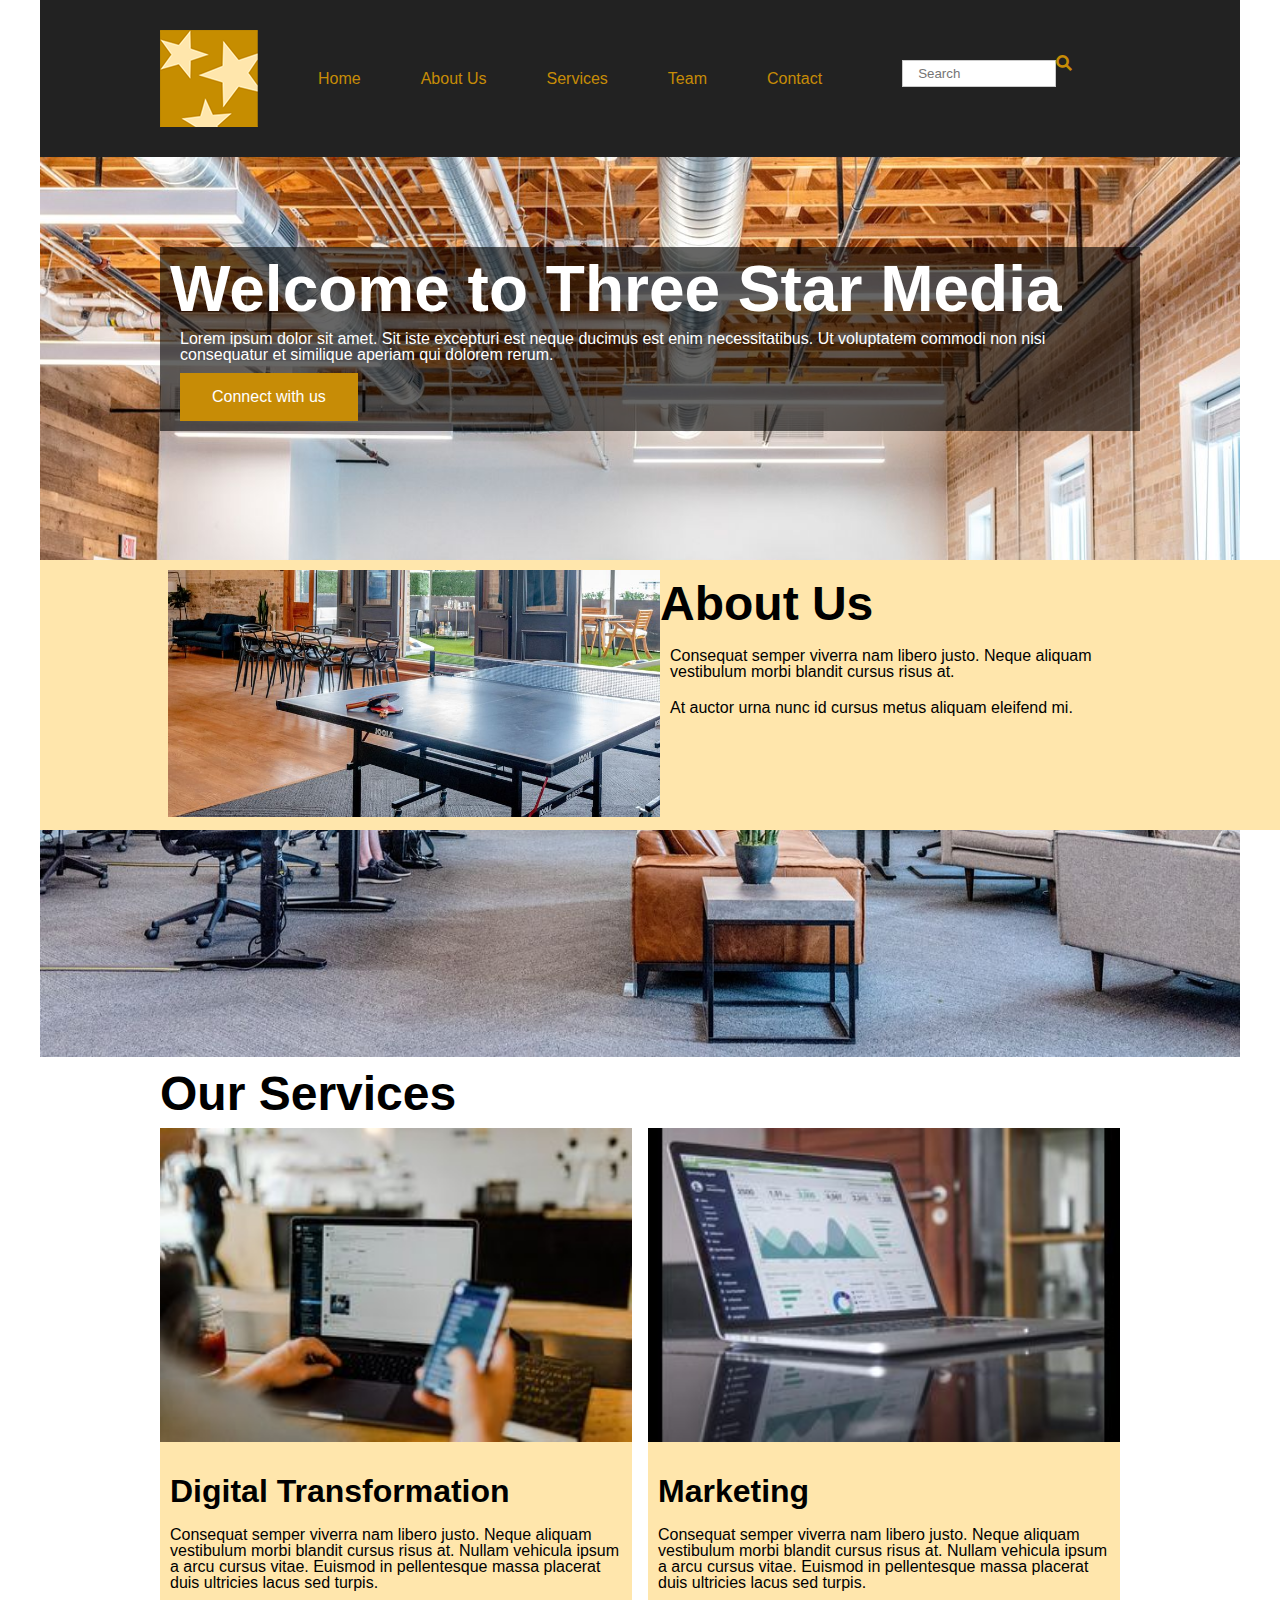
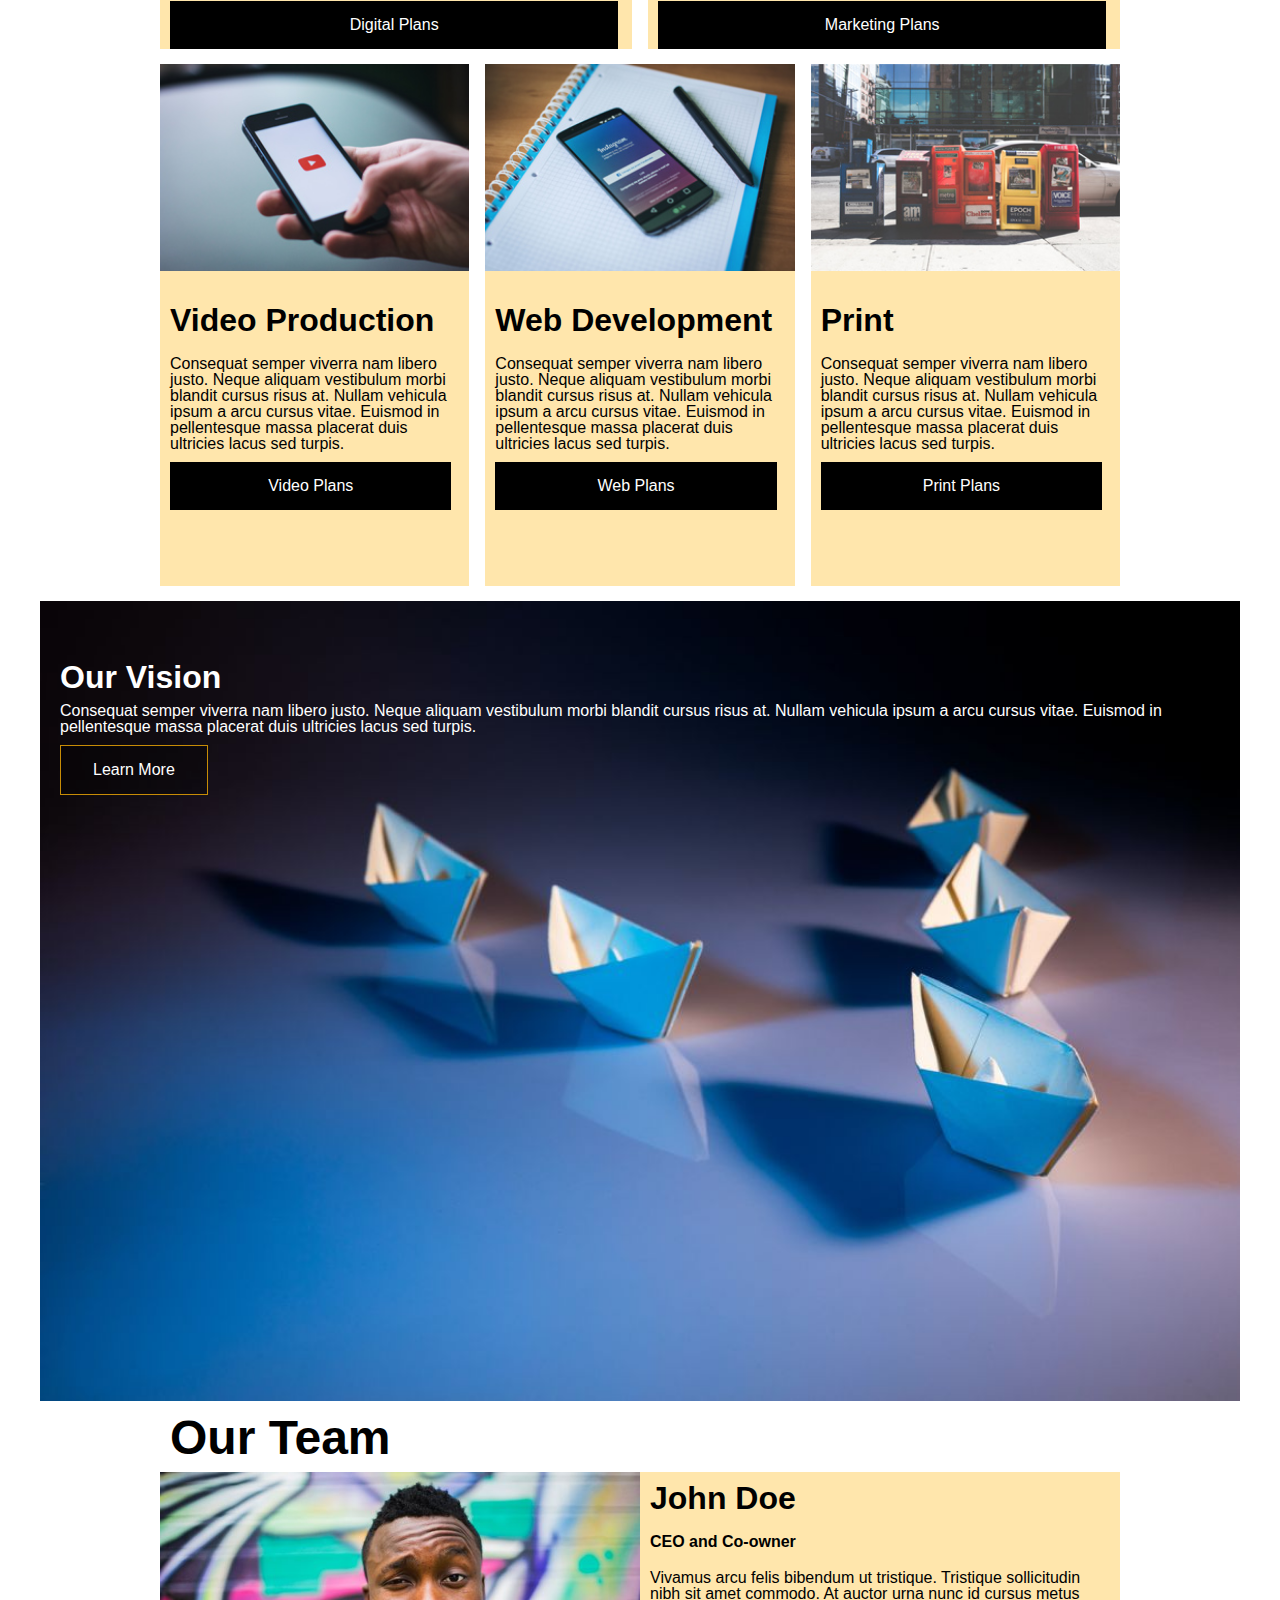
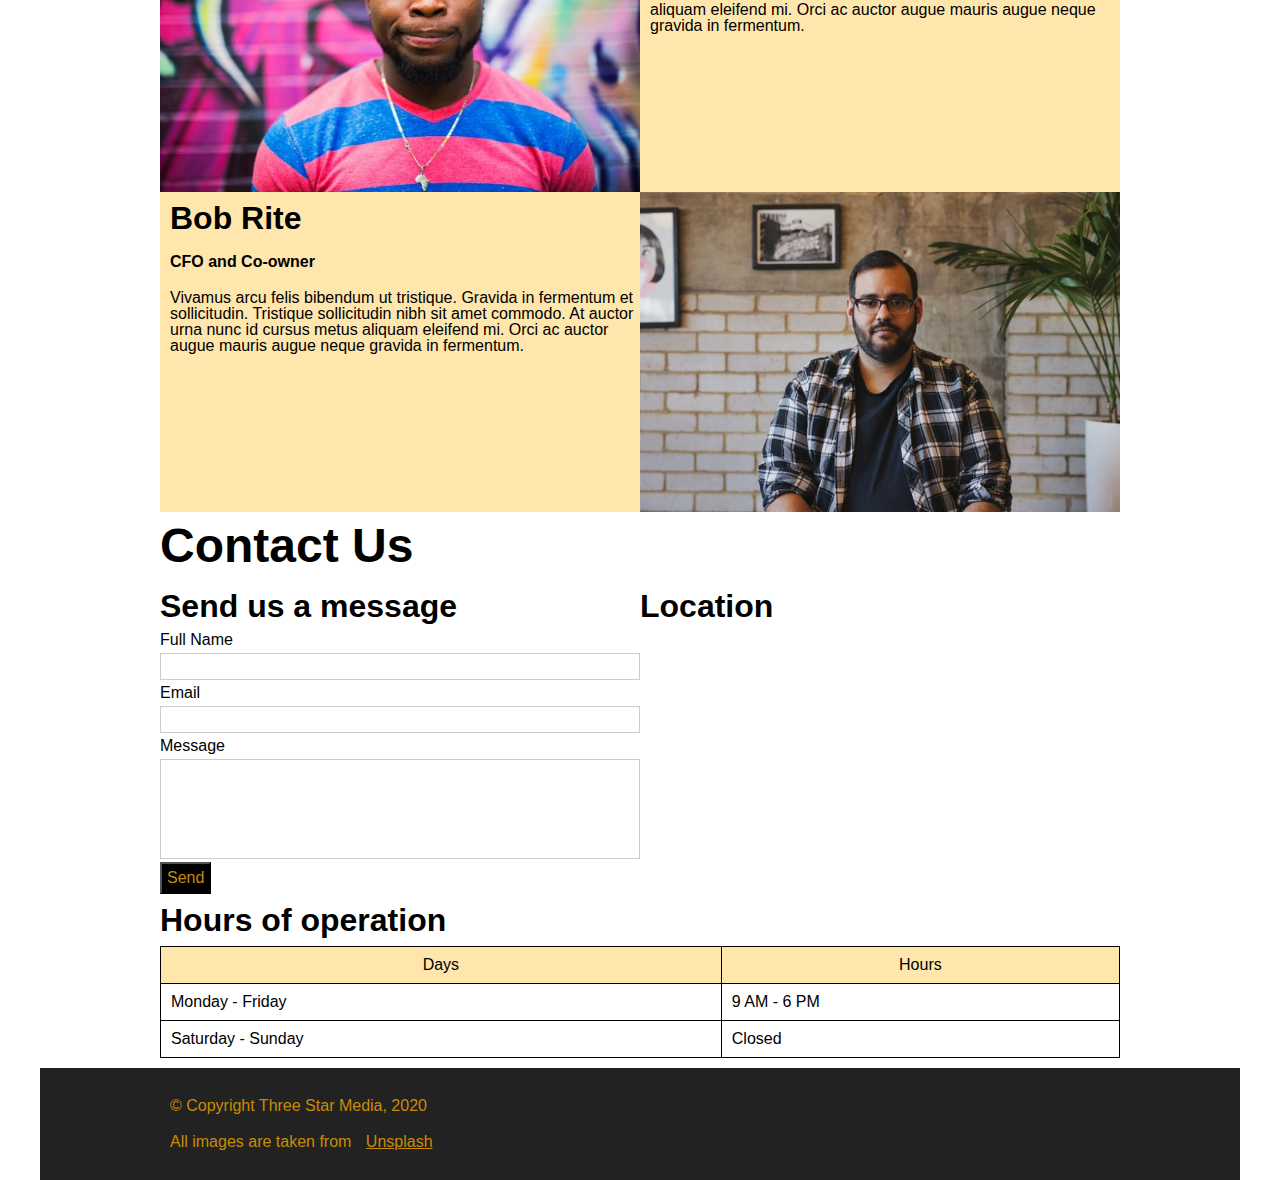
==== commit 0699369b: "buttons" ====
--- a/final-project/index.html
+++ b/final-project/index.html
@@ -189,7 +189,7 @@
                                     <label for="message">Message</label>
                                     <textarea id="message" name="message"></textarea>
                                 </div>
-                                <input type="submit" name="submit" id="submit" value="SEND">
+                                <input type="submit" name="submit" id="submit" value="Send">
                             </div>
                         </form>
                     </div>
--- a/final-project/styles/styles.css
+++ b/final-project/styles/styles.css
@@ -158,6 +158,18 @@
 }
 
 
+.connect-button{
+		background-color: #C78C06;
+		border: none;
+		color: white;
+		padding: 15px 32px;
+		text-align: center;
+		text-decoration: none;
+		display: inline-block;
+		font-size: 16px;
+}
+
+
 /* ------------ Mobile Styling 'About Us' ----------- */
 
 .about{
@@ -221,6 +233,18 @@
 }
 
 
+.digital-button, .marketing-button, .video-button, .web-button, .print-button{
+	background-color: black;
+	border: none;
+	color: white;
+	padding: 15px 32px;
+	text-align: center;
+	text-decoration: none;
+	display: inline-block;
+	font-size: 16px;
+}
+
+
 /* ------------ Mobile Styling 'Our Vision' ----------- */
 
 .vision-block img{
@@ -245,6 +269,17 @@
 	color: white;
 }
 
+
+.learn-button{
+	background-color: rgba(0, 0, 0, 0.3);
+	border: 1px solid #C78C06;
+	color: white;
+	padding: 15px 32px;
+	text-align: center;
+	text-decoration: none;
+	display: inline-block;
+	font-size: 16px;
+}
 
 /* ------------ Mobile Styling 'Our Team' ----------- */
 
@@ -320,6 +355,17 @@
 }
 
 
+#submit{
+	background-color: black;
+	color: #C78C06;
+	padding: 5px 5px;
+	text-align: center;
+	text-decoration: none;
+	display: inline-block;
+	font-size: 16px;
+}
+
+
 iframe{
 	width: 100%;
 }
@@ -466,6 +512,15 @@
 	.print{
 		grid-area: 2 / 5 / span 1 / span 2;
 	}
+
+
+	.digital-button, .marketing-button{
+		width: 95%;
+	}
+
+	.video-button, .web-button, .print-button{
+		width: 91%;
+	}
 	
 
 	/* ------------ Desktop Styling 'Our Team' ----------- */
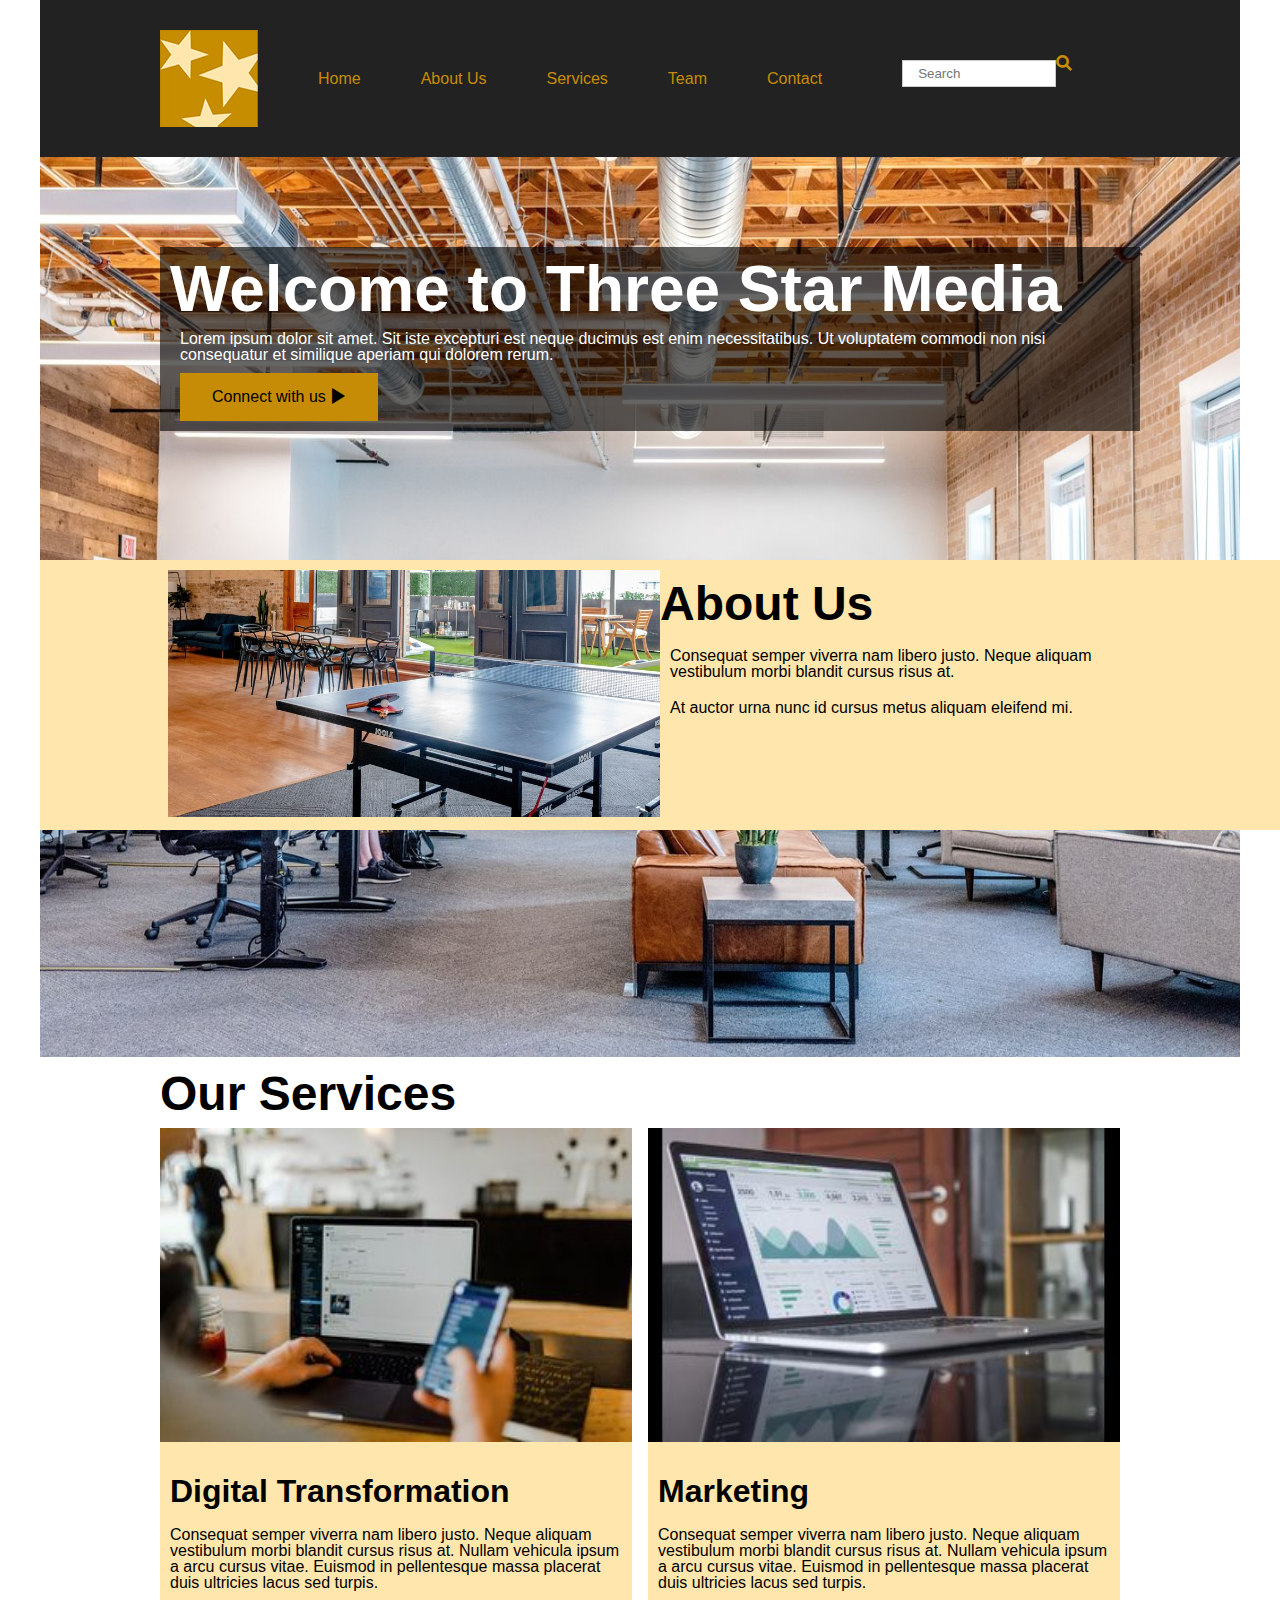
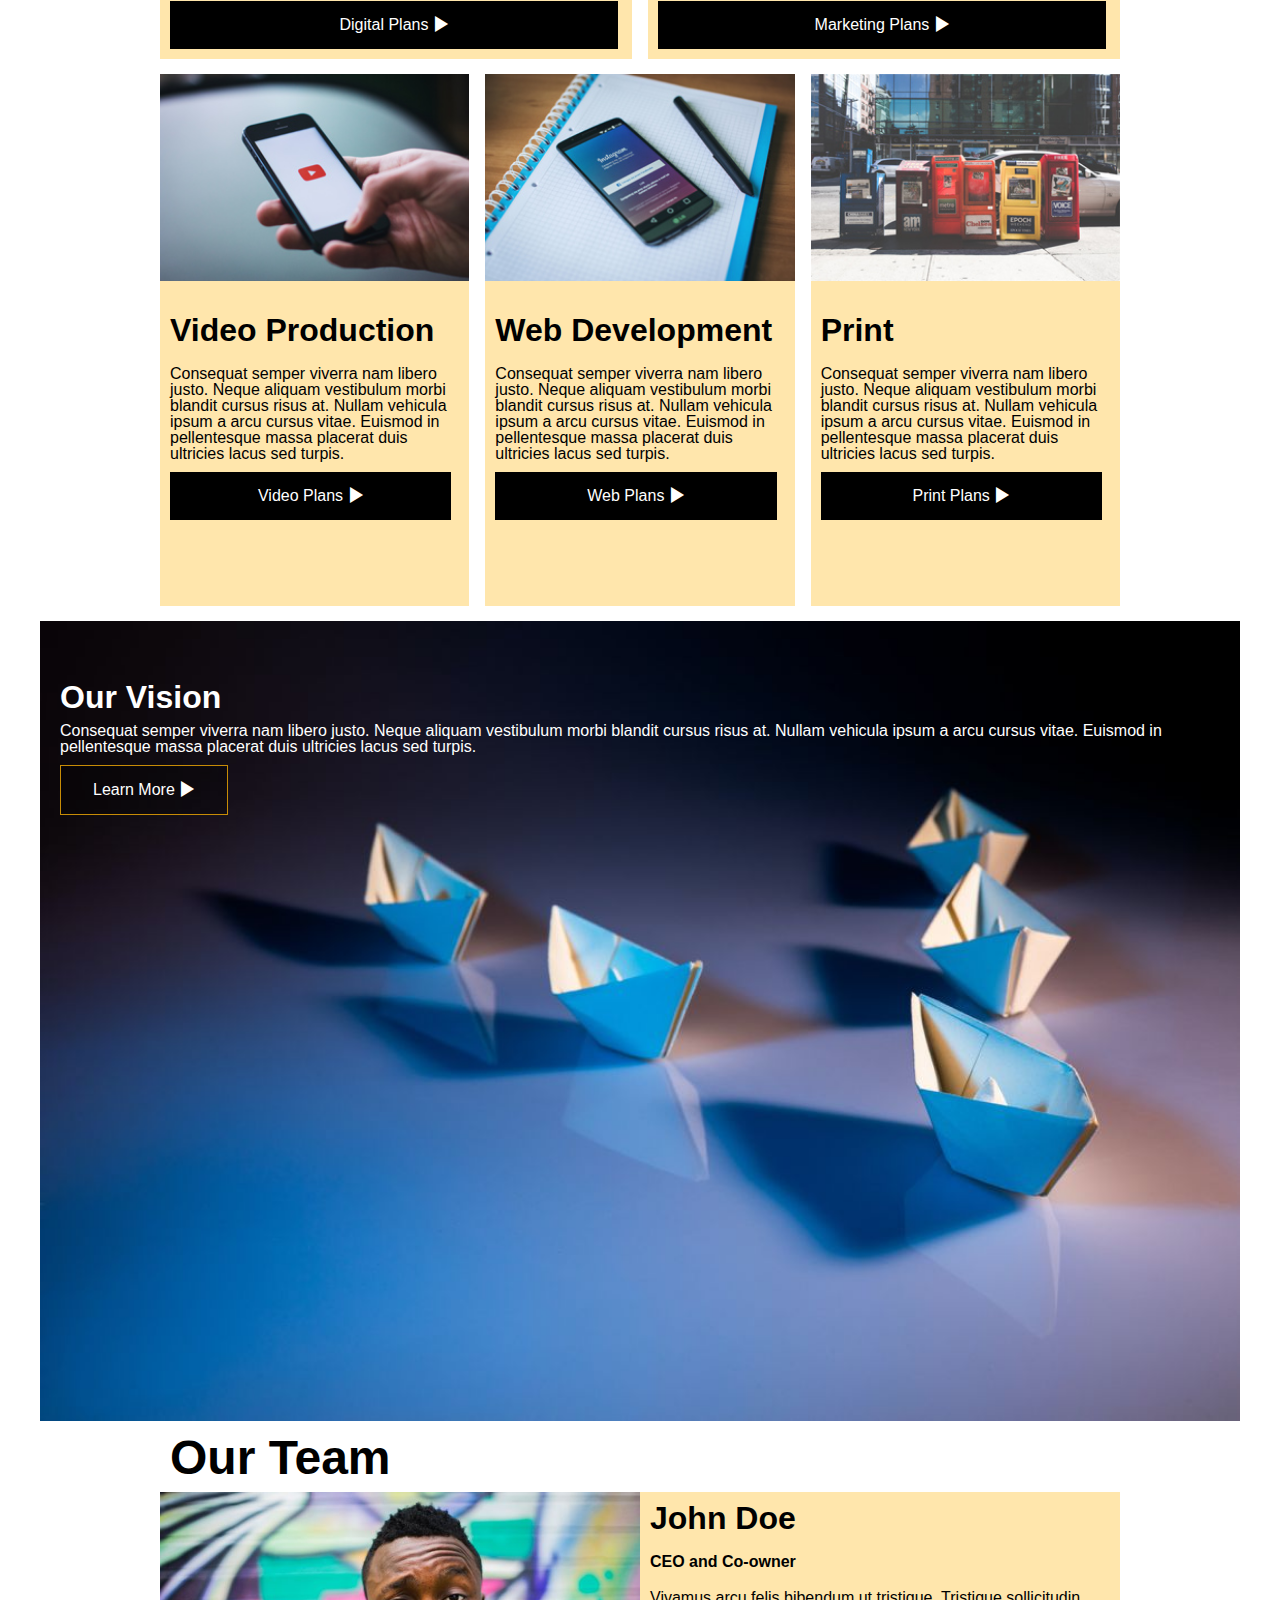
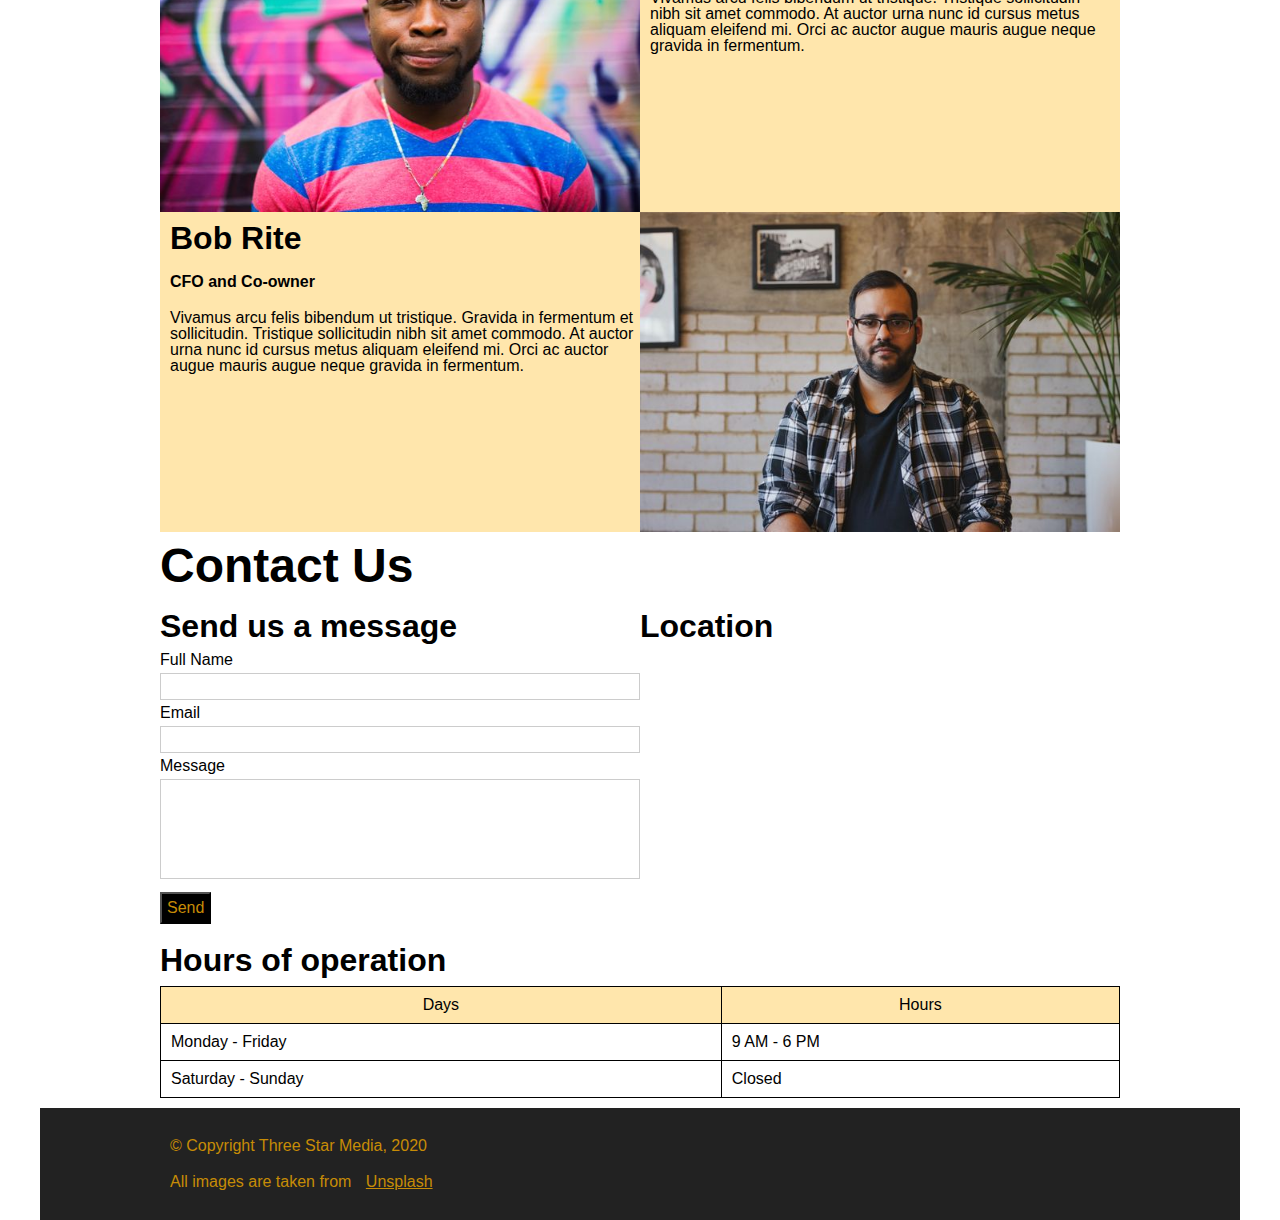
==== commit 3a312591: "icons" ====
--- a/final-project/index.html
+++ b/final-project/index.html
@@ -48,7 +48,7 @@
                             Lorem ipsum dolor sit amet. Sit iste excepturi est neque ducimus est enim necessitatibus. 
                             Ut voluptatem commodi non nisi consequatur et similique aperiam qui dolorem rerum.
                             </p>
-                            <a href="https://negm0002.github.io/final-project/connect.html"><button class="connect-button">Connect with us</button></a>
+                            <a href="https://negm0002.github.io/final-project/connect.html"><button class="connect-button">Connect with us <i class="icon icon-right"></i></button></a>
                         </div>
                 </div>
         </header>
@@ -85,7 +85,7 @@
                         Consequat semper viverra nam libero justo. Neque aliquam vestibulum morbi blandit cursus risus at. 
                         Nullam vehicula ipsum a arcu cursus vitae. Euismod in pellentesque massa placerat duis ultricies lacus sed turpis.
                         </p>
-                        <a href="https://negm0002.github.io/final-project/digital.html"><button class="digital-button">Digital Plans</button></a>
+                        <a href="https://negm0002.github.io/final-project/digital.html"><button class="digital-button">Digital Plans <i class="icon icon-right"></i></button></a>
                     </div>
 
                     <div class="marketing">
@@ -95,7 +95,7 @@
                         Consequat semper viverra nam libero justo. Neque aliquam vestibulum morbi blandit cursus risus at. 
                         Nullam vehicula ipsum a arcu cursus vitae. Euismod in pellentesque massa placerat duis ultricies lacus sed turpis.
                         </p>
-                        <a href="https://negm0002.github.io/final-project/marketing.html"><button class="marketing-button">Marketing Plans</button></a>
+                        <a href="https://negm0002.github.io/final-project/marketing.html"><button class="marketing-button">Marketing Plans <i class="icon icon-right"></i></button></a>
                     </div>
                     <div class="video">
                         <img src="images/video.jpg" alt="mobile">
@@ -104,7 +104,7 @@
                         Consequat semper viverra nam libero justo. Neque aliquam vestibulum morbi blandit cursus risus at. 
                         Nullam vehicula ipsum a arcu cursus vitae. Euismod in pellentesque massa placerat duis ultricies lacus sed turpis.
                         </p>
-                        <a href="https://negm0002.github.io/final-project/video.html"><button class="video-button">Video Plans</button></a>    
+                        <a href="https://negm0002.github.io/final-project/video.html"><button class="video-button">Video Plans <i class="icon icon-right"></i></button></a>    
                     </div>
 
                     <div class="web">
@@ -114,7 +114,7 @@
                         Consequat semper viverra nam libero justo. Neque aliquam vestibulum morbi blandit cursus risus at. 
                         Nullam vehicula ipsum a arcu cursus vitae. Euismod in pellentesque massa placerat duis ultricies lacus sed turpis.
                         </p>
-                        <a href="https://negm0002.github.io/final-project/web.html"><button class="web-button">Web Plans</button></a>
+                        <a href="https://negm0002.github.io/final-project/web.html"><button class="web-button">Web Plans <i class="icon icon-right"></i></button></a>
                     </div>
 
                     <div class="print">
@@ -124,7 +124,7 @@
                         Consequat semper viverra nam libero justo. Neque aliquam vestibulum morbi blandit cursus risus at. 
                         Nullam vehicula ipsum a arcu cursus vitae. Euismod in pellentesque massa placerat duis ultricies lacus sed turpis.
                         </p>
-                        <a href="https://negm0002.github.io/final-project/print.html"><button class="print-button">Print Plans</button></a>
+                        <a href="https://negm0002.github.io/final-project/print.html"><button class="print-button">Print Plans <i class="icon icon-right"></i></button></a>
                     </div>
                 </article>
 
@@ -138,7 +138,7 @@
                             Consequat semper viverra nam libero justo. Neque aliquam vestibulum morbi blandit cursus risus at. 
                             Nullam vehicula ipsum a arcu cursus vitae. Euismod in pellentesque massa placerat duis ultricies lacus sed turpis.
                             </p>
-                            <a href="https://negm0002.github.io/final-project/learn.html"><button class="learn-button">Learn More</button></a>
+                            <a href="https://negm0002.github.io/final-project/learn.html"><button class="learn-button">Learn More <i class="icon icon-right"></i></button></a>
                         </div>
                 </article>
 
@@ -193,8 +193,6 @@
                             </div>
                         </form>
                     </div>
-
-                
                 
                     <div class="location">
                         <h3>Location</h3>
--- a/final-project/styles/styles.css
+++ b/final-project/styles/styles.css
@@ -161,7 +161,7 @@
 .connect-button{
 		background-color: #C78C06;
 		border: none;
-		color: white;
+		color: black;
 		padding: 15px 32px;
 		text-align: center;
 		text-decoration: none;
@@ -234,6 +234,7 @@
 
 
 .digital-button, .marketing-button, .video-button, .web-button, .print-button{
+	margin-bottom: 10px;
 	background-color: black;
 	border: none;
 	color: white;
@@ -357,6 +358,8 @@
 
 #submit{
 	background-color: black;
+	margin-top: 10px;
+	margin-bottom: 10px;
 	color: #C78C06;
 	padding: 5px 5px;
 	text-align: center;
@@ -518,6 +521,7 @@
 		width: 95%;
 	}
 
+
 	.video-button, .web-button, .print-button{
 		width: 91%;
 	}
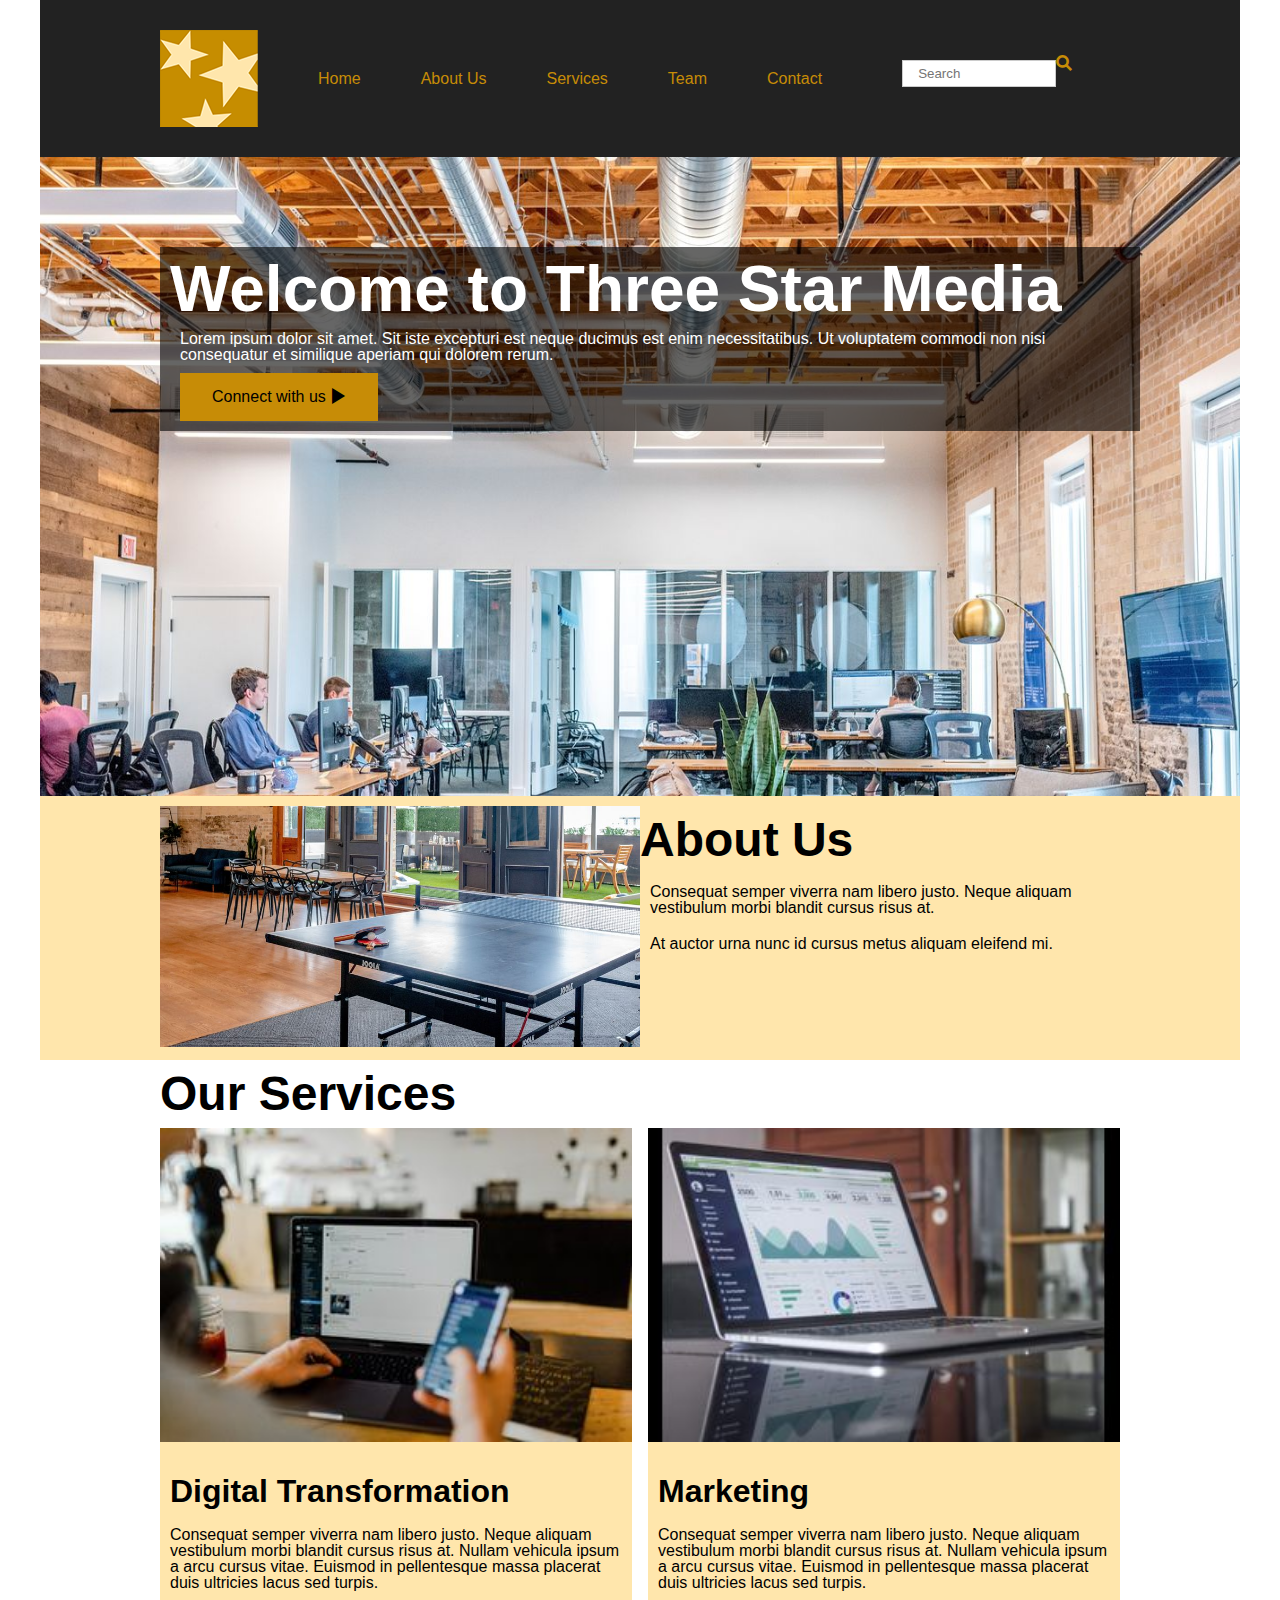
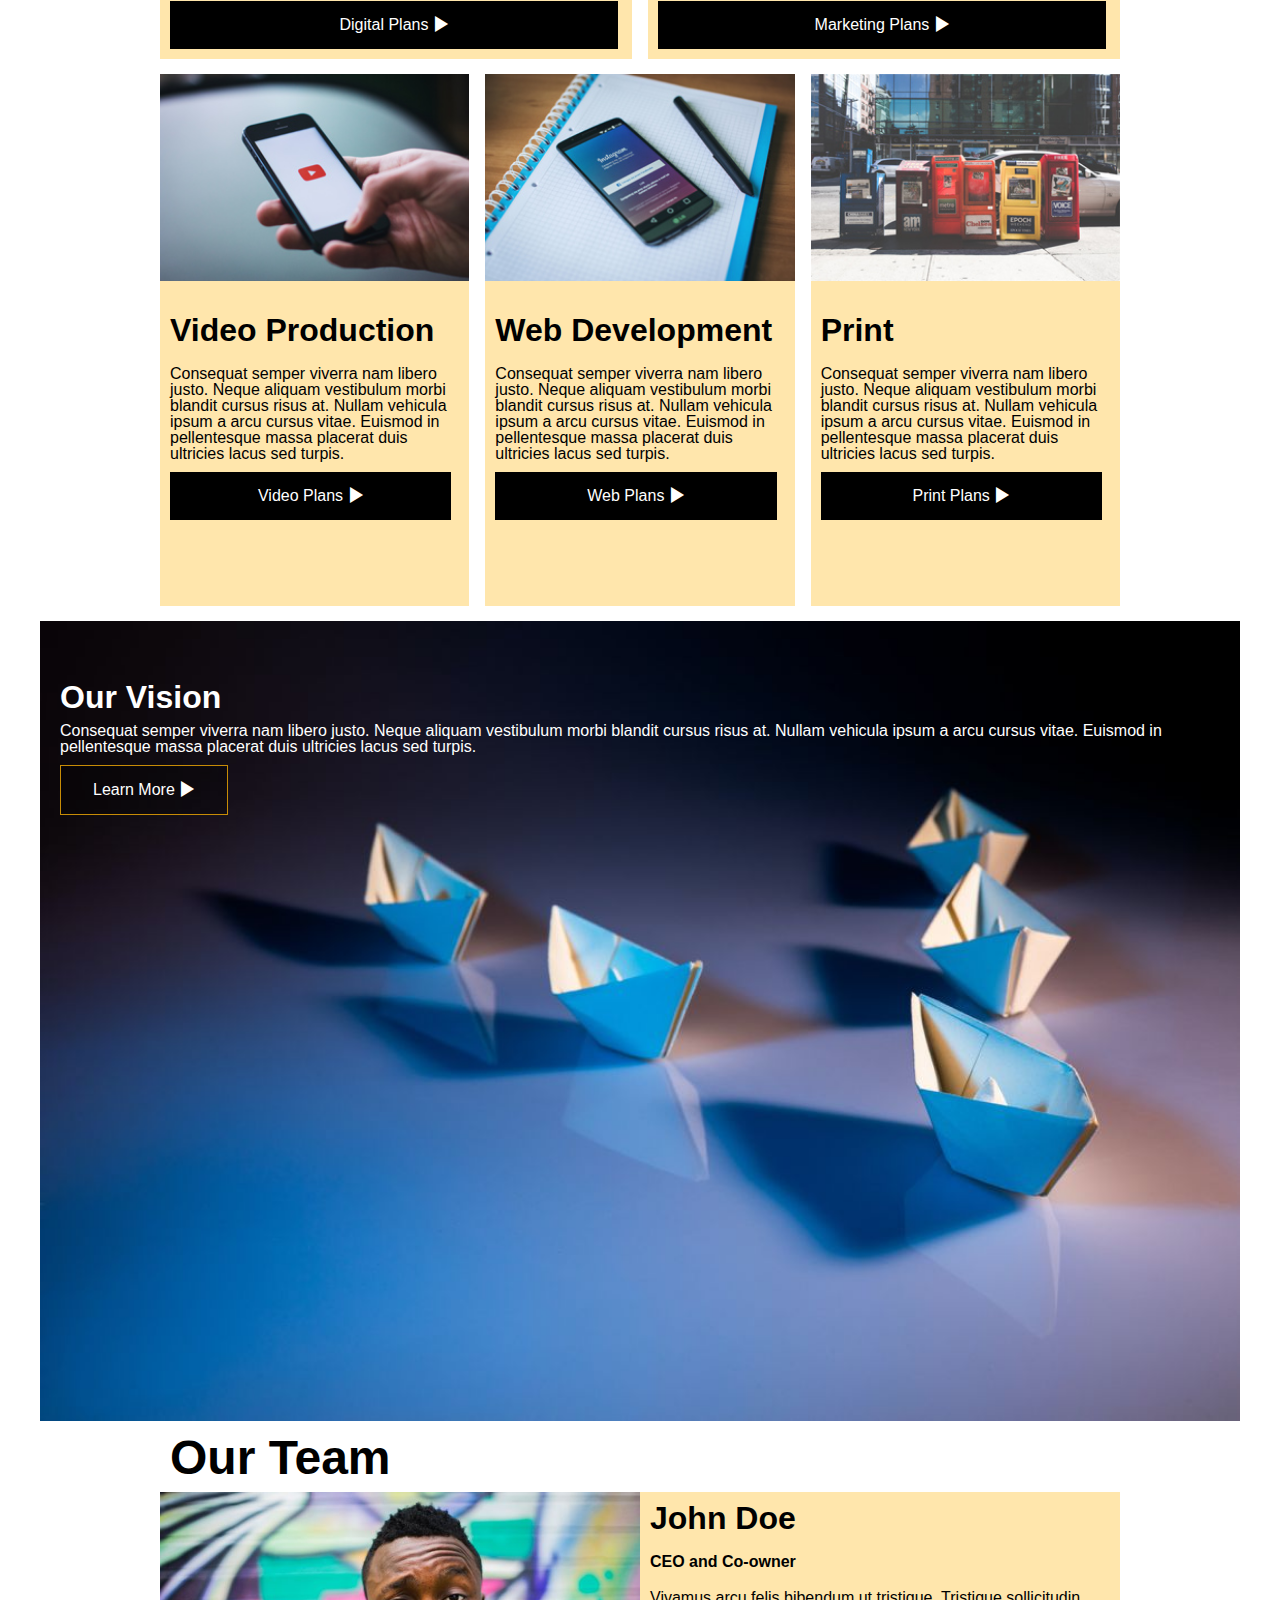
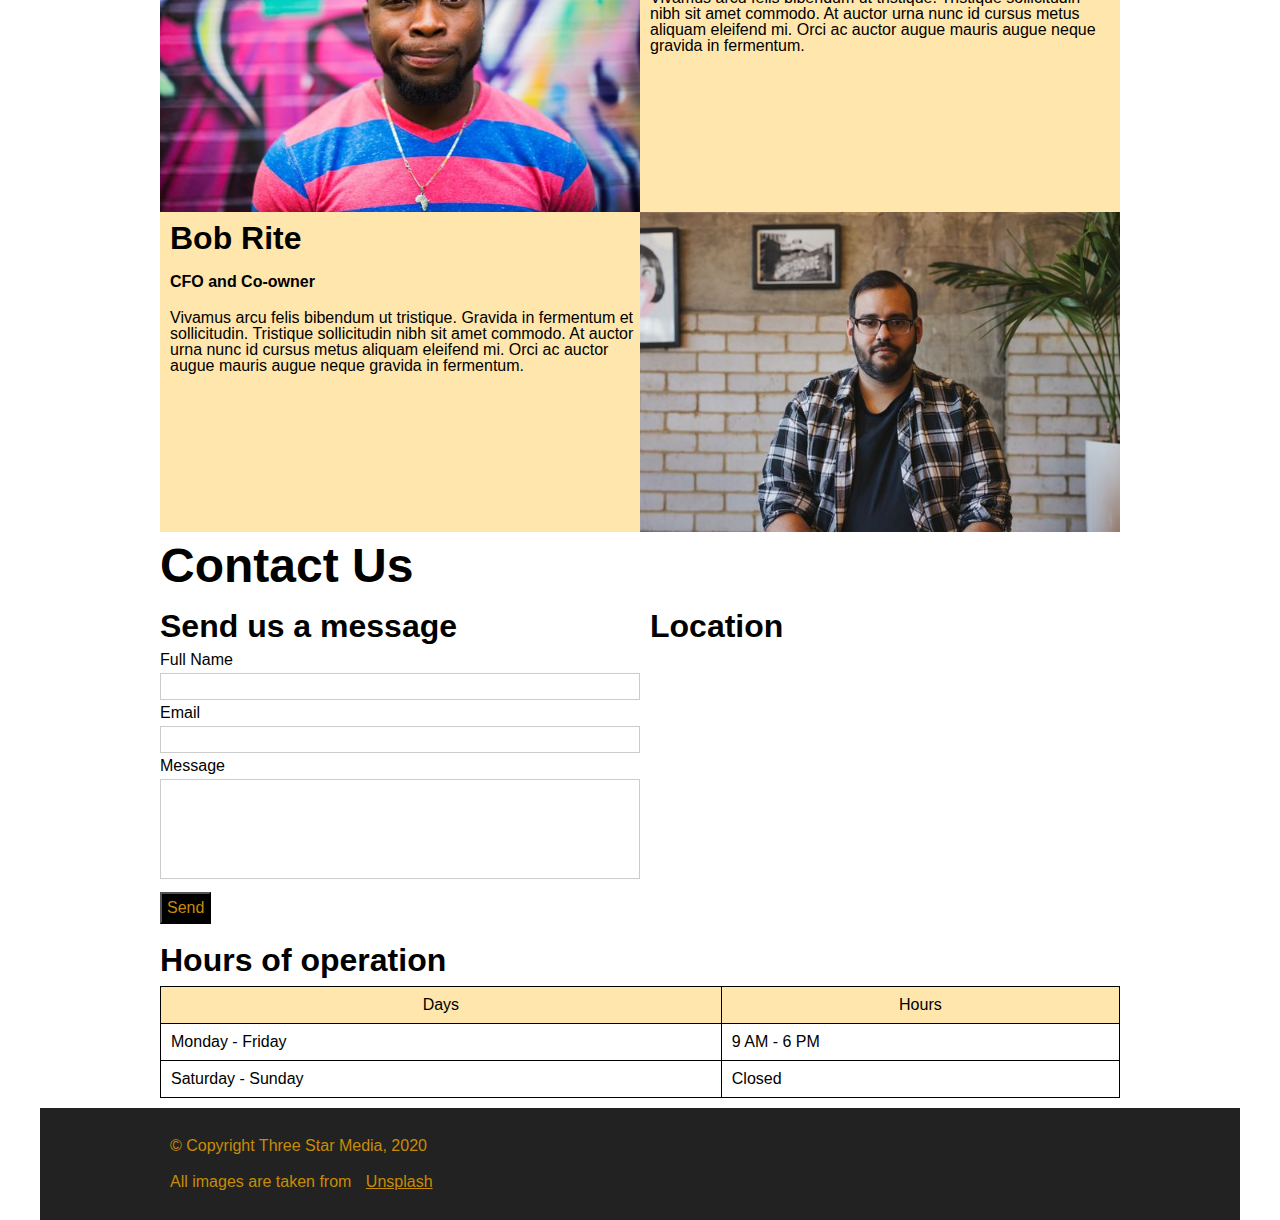
==== commit 80f7de2b: "about" ====
--- a/final-project/index.html
+++ b/final-project/index.html
@@ -4,12 +4,16 @@
 
 <head>
     <meta charset="UTF-8">
-    <!-- Viewport meta so all devices will scale to full width -->
+
+    <!------------ Viewport meta so all devices will scale to full width ----------->
     <meta name="viewport" content="width=device-width, initial-scale=1.0">
+    
     <!------------ Links for stylesheets for fonts or icons ----------->
     <link href="styles/icons.css" rel="stylesheet">
+    
     <!------------ Linking HTML-CSS ----------->
     <link href="styles/styles.css" rel="stylesheet">
+    
     <title>Three Star Media</title>
 </head>
 
@@ -18,7 +22,9 @@
     <div class="container">
 
         <header>
+
             <!------------ Navigation ----------->
+
             <nav>
                 <div class="nav-block">
                     <img src="images/logo.png" alt="Logo">
@@ -50,28 +56,28 @@
                             </p>
                             <a href="https://negm0002.github.io/final-project/connect.html"><button class="connect-button">Connect with us <i class="icon icon-right"></i></button></a>
                         </div>
+
+                    <!------------ About ----------->
+
+                    <article class="about">
+                        <div class="image">
+                            <img src="images/about-us.jpg" alt="ping pong">
+                        </div> 
+                        <span>
+                            <h2>About Us</h2>
+                            <p>
+                            Consequat semper viverra nam libero justo. 
+                            Neque aliquam vestibulum morbi blandit cursus risus at.
+                            </p>
+                            <p>
+                            At auctor urna nunc id cursus metus aliquam eleifend mi.
+                            </p>
+                        </span>
+                    </article>
                 </div>
         </header>
 
         <main>
-
-            <!------------ About ----------->
-            
-                <article class="about">
-                    <div class="image">
-                        <img src="images/about-us.jpg" alt="ping pong">
-                    </div> 
-                    <span>
-                        <h2>About Us</h2>
-                        <p>
-                        Consequat semper viverra nam libero justo. 
-                        Neque aliquam vestibulum morbi blandit cursus risus at.
-                        </p>
-                        <p>
-                        At auctor urna nunc id cursus metus aliquam eleifend mi.
-                        </p>
-                    </span>
-                </article>
             
             <!------------ Services ----------->
 
@@ -202,6 +208,7 @@
                     </div>
 
                     <!------------ Table ----------->
+
                     <div class="hours">
                         <table>
                             <caption><h3>Hours of operation</h3></caption>
@@ -227,7 +234,8 @@
                 </article>
         </main>
 
-        <!------------ Website Footer ----------->
+        <!------------ Footer ----------->
+
         <footer>
             <div class="footer">
                 <p>© Copyright Three Star Media, 2020</p>
--- a/final-project/styles/styles.css
+++ b/final-project/styles/styles.css
@@ -282,6 +282,7 @@
 	font-size: 16px;
 }
 
+
 /* ------------ Mobile Styling 'Our Team' ----------- */
 
 .team h2{
@@ -330,6 +331,7 @@
 
 
 .location h3{
+	margin-left: 10px;
 	padding-top: 10px;
 	padding-bottom: 10px;
 }
@@ -370,7 +372,8 @@
 
 
 iframe{
-	width: 100%;
+	margin-left: 10px;
+	width: 97%;
 }
 
 
@@ -425,7 +428,7 @@
 		width: 100%;
 		display: flex;
 	}
-
+	
 
 	.nav-block img{
 		padding: 30px 0px 30px 10%;
@@ -456,7 +459,7 @@
 		position: absolute;
 		padding-left: 10%;
 		padding-right: 10%;
-		bottom: 70px;
+		bottom: 0px;
 		display: grid;
 		grid-template-columns: 1fr 1fr;
 	}
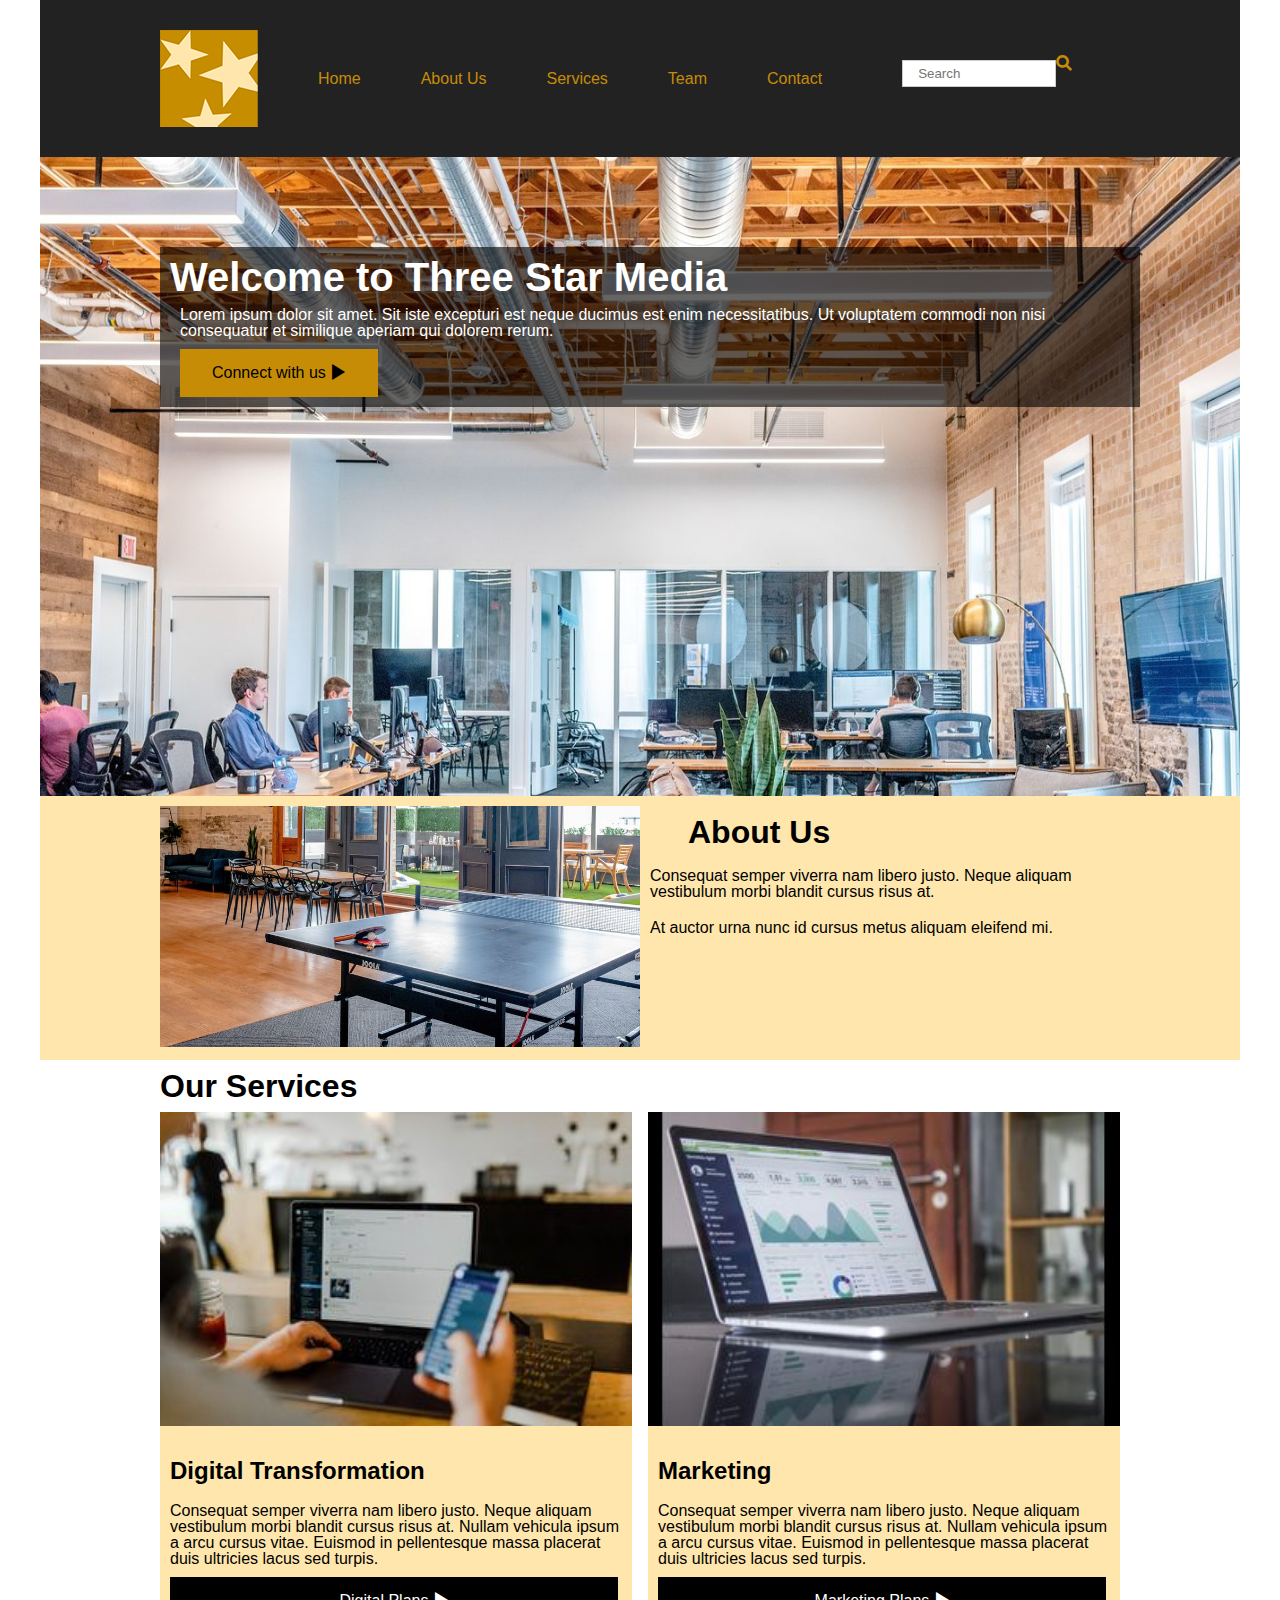
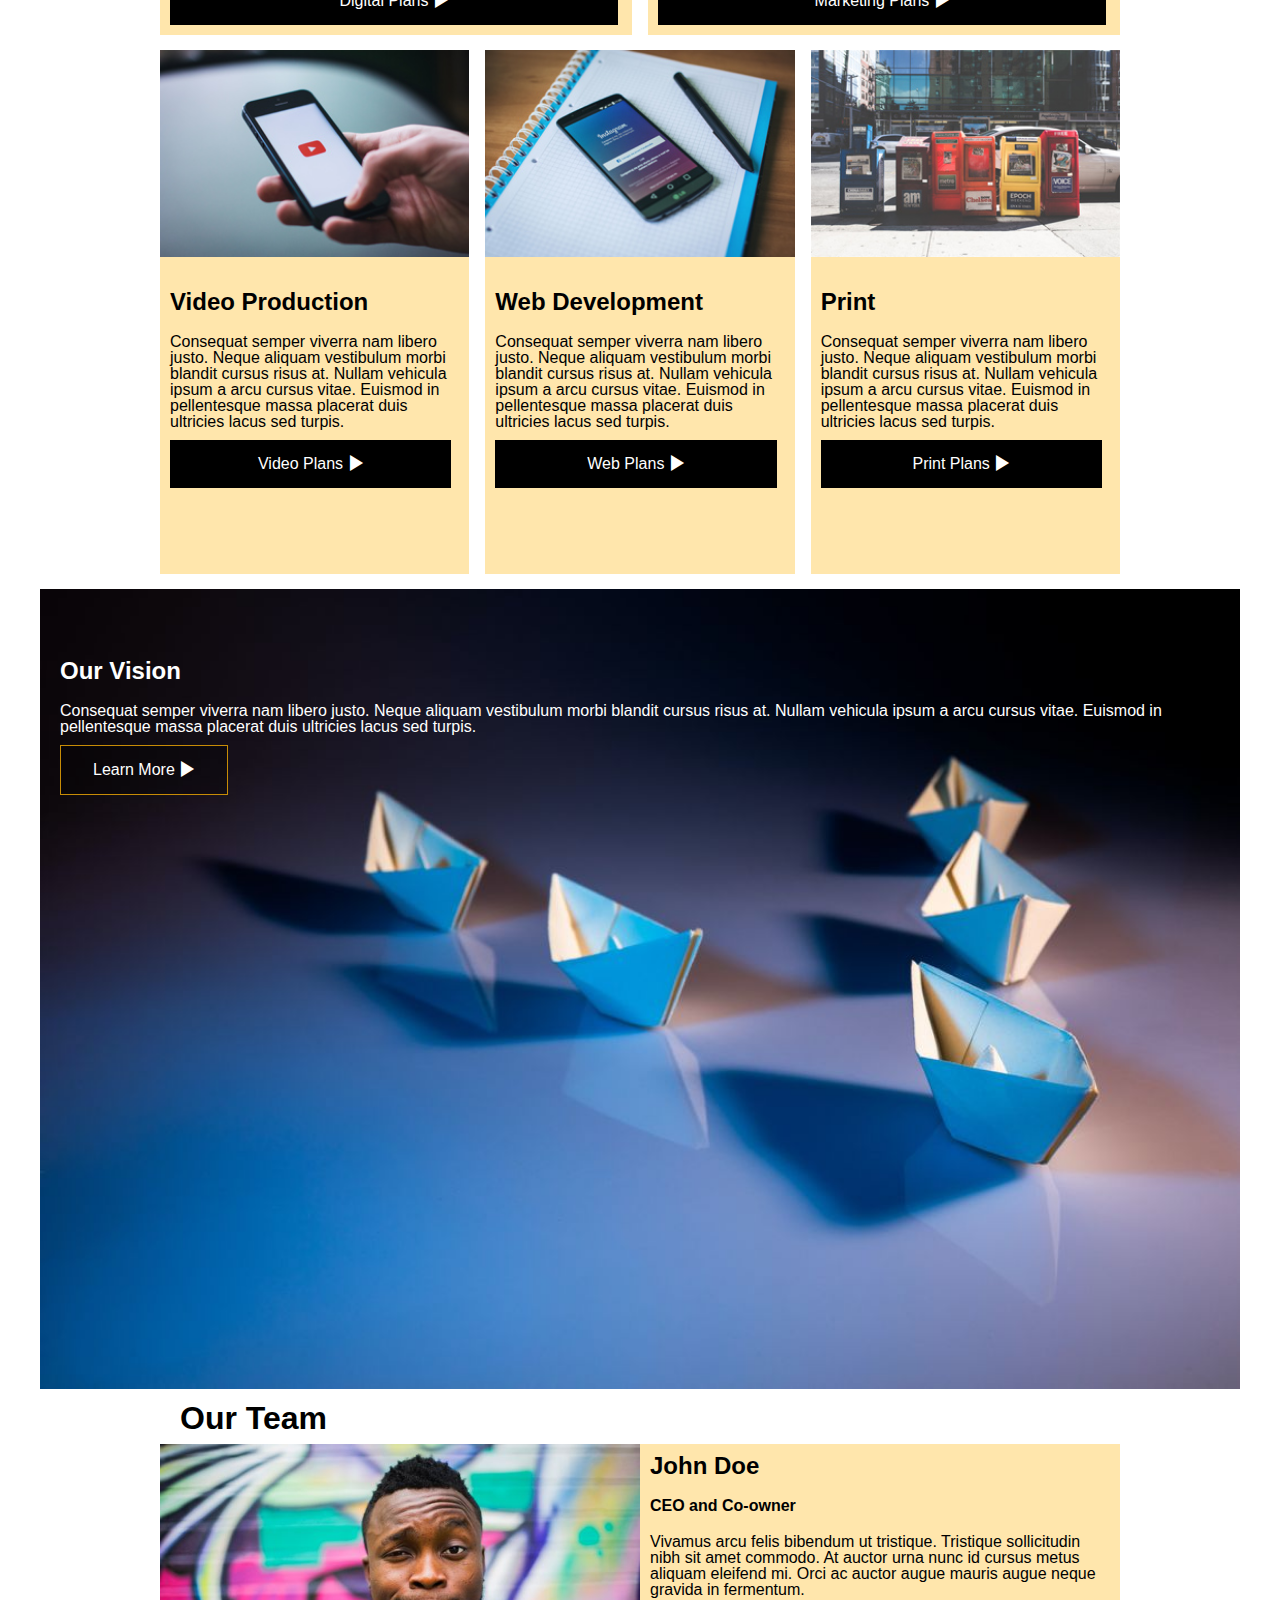
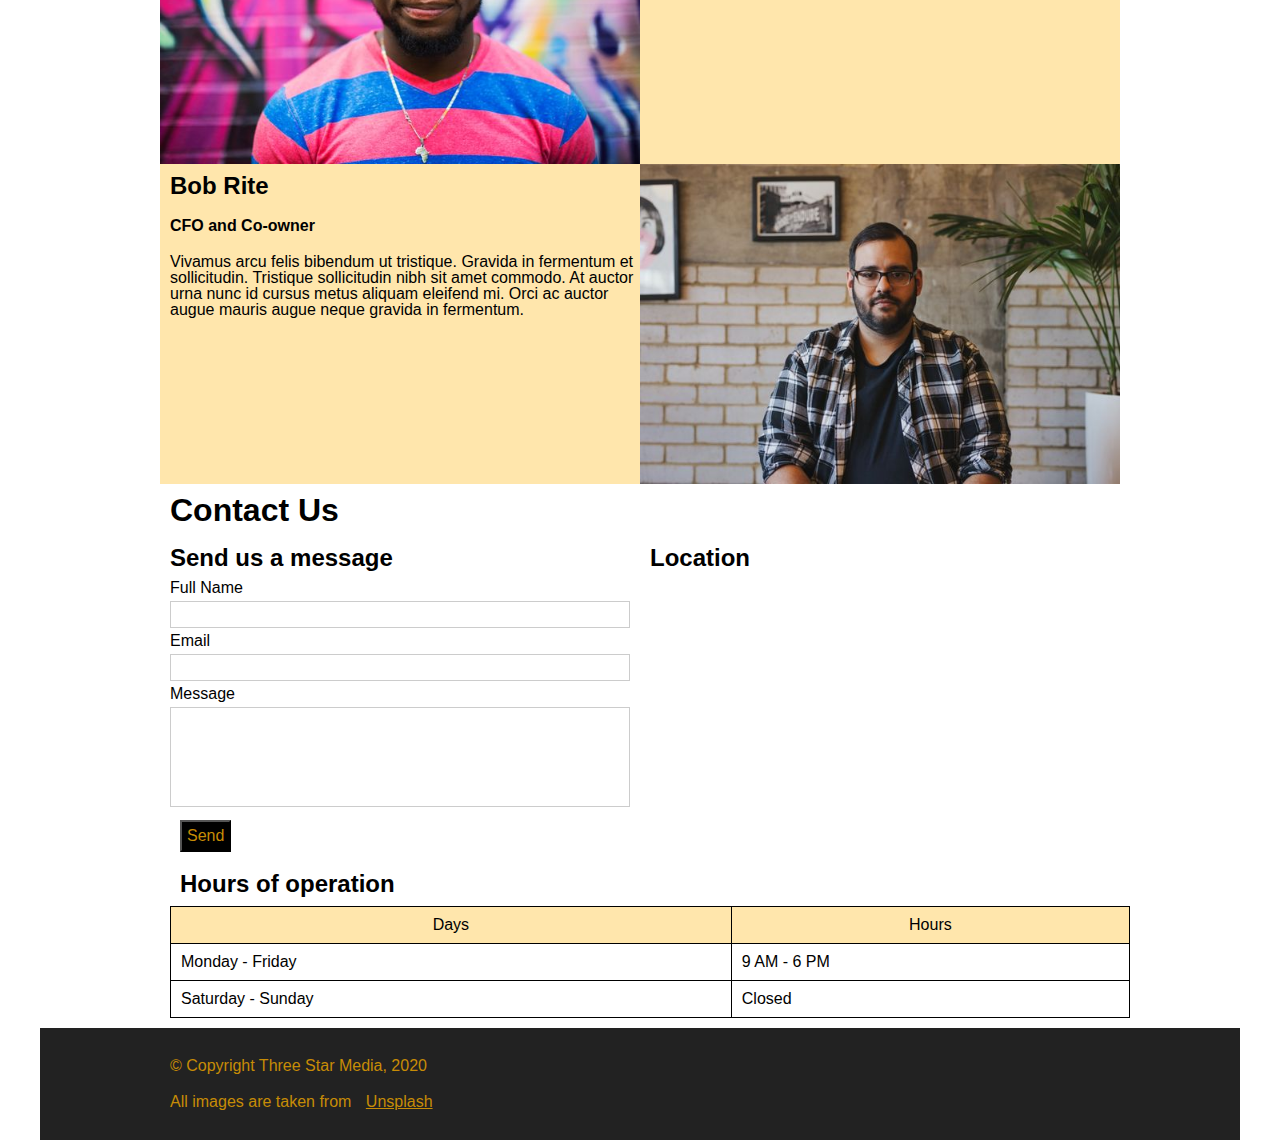
==== commit fd2ea0e1: "h" ====
--- a/final-project/index.html
+++ b/final-project/index.html
@@ -81,7 +81,7 @@
             
             <!------------ Services ----------->
 
-            <span><h2>Our Services</h2></span>
+                <span><h2>Our Services</h2></span>
                 <article class="services">
                     
                     <div class="digital">
--- a/final-project/styles/styles.css
+++ b/final-project/styles/styles.css
@@ -60,10 +60,6 @@
 }
 
 
-/* ------------  M O B I L E  S T Y L I N G  ----------- */
-
-/* ------------ Mobile Styling 'Header' ----------- */
-
 .container{
 	margin: 0 auto;
 	width: 100%;
@@ -80,6 +76,9 @@
 
 
 h2{
+	margin-left: 10px;
+	padding-top: 10px;
+	padding-bottom: 10px;
 	font-size: 3em;
 	color: black;
 	font-family: 'Open Sans', sans-serif;
@@ -88,6 +87,9 @@
 
 
 h3{
+	margin-left: 10px;
+	padding-top: 10px;
+	padding-bottom: 10px;
 	font-size: 2em;
 	font-family: 'Open Sans', sans-serif;
 	font-weight: 600;
@@ -100,6 +102,10 @@
 	font-weight: 600;
 }
 
+
+/* ------------  M O B I L E  S T Y L I N G  ----------- */
+
+/* ------------ Mobile Styling 'Header' ----------- */
 
 .nav-block{
 	background-color: #222222;
@@ -191,7 +197,6 @@
 
 
 span h2{
-	padding-top: 10px;
 	padding-bottom: 10px;
 }
 
@@ -208,27 +213,27 @@
 }
 
 
-.digital h3, p, a{
-	padding: 10px;
-}
-
-
-.marketing h3, p, a{
-	padding: 10px;
-}
-
-
-.video h3,p, a{
-	padding: 10px;
-}
-
-
-.web h3, p, a{
-	padding: 10px;
-}
-
-
-.print h3, p, a{
+.digital p, a{
+	padding: 10px;
+}
+
+
+.marketing p, a{
+	padding: 10px;
+}
+
+
+.video p, a{
+	padding: 10px;
+}
+
+
+.web p, a{
+	padding: 10px;
+}
+
+
+.print p, a{
 	padding: 10px;
 }
 
@@ -258,11 +263,6 @@
 }
 
 
-.vision-block h3{
-	margin-left: 10px;
-}
-
-
 .vision-text{
 	padding: 10px;
 	position: absolute;
@@ -295,12 +295,12 @@
 }
 
 
-.john h3, h4, p{
-	padding: 10px;
-}
-
-
-.bob h3, h4, p{
+.john h4, p{
+	padding: 10px;
+}
+
+
+.bob h4, p{
 	padding: 10px;
 }
 
@@ -331,9 +331,14 @@
 
 
 .location h3{
-	margin-left: 10px;
 	padding-top: 10px;
 	padding-bottom: 10px;
+}
+
+
+.formbox{
+	margin-left: 10px;
+	margin-right: 10px;
 }
 
 
@@ -360,8 +365,7 @@
 
 #submit{
 	background-color: black;
-	margin-top: 10px;
-	margin-bottom: 10px;
+	margin: 10px 0px 10px 10px;
 	color: #C78C06;
 	padding: 5px 5px;
 	text-align: center;
@@ -378,6 +382,7 @@
 
 
 .hours table{
+	margin-left: 10px;
 	width: 100%;
 }
 
@@ -421,6 +426,21 @@
 /* ------------  D E S K T O P  S T Y L I N G  ----------- */
 
 @media screen and (min-width: 760px){
+
+	h1{
+		font-size: 2.5em;
+	}
+
+
+	h2{
+		font-size: 2em;
+		font-weight: 600;
+	}
+
+	
+	h3{
+		font-size: 1.5em;
+	}
 
 	/* ------------ Desktop Styling 'Header' ----------- */
 
@@ -466,13 +486,17 @@
 	
 
 	.about h2{
-		margin-left: 0px;
 		background-color: #ffe6ac;
 	}
 
 
 	.about .image{
 		grid-column: 1;
+	}
+
+
+	.image img{
+		height: auto;
 	}
 
 	
@@ -535,7 +559,6 @@
 	.team{
 		margin-left: 10%;
 		margin-right: 10%;
-		background-color: #ffe6ac;
 		display: grid;
 		grid-template-rows: 1fr;
 	}
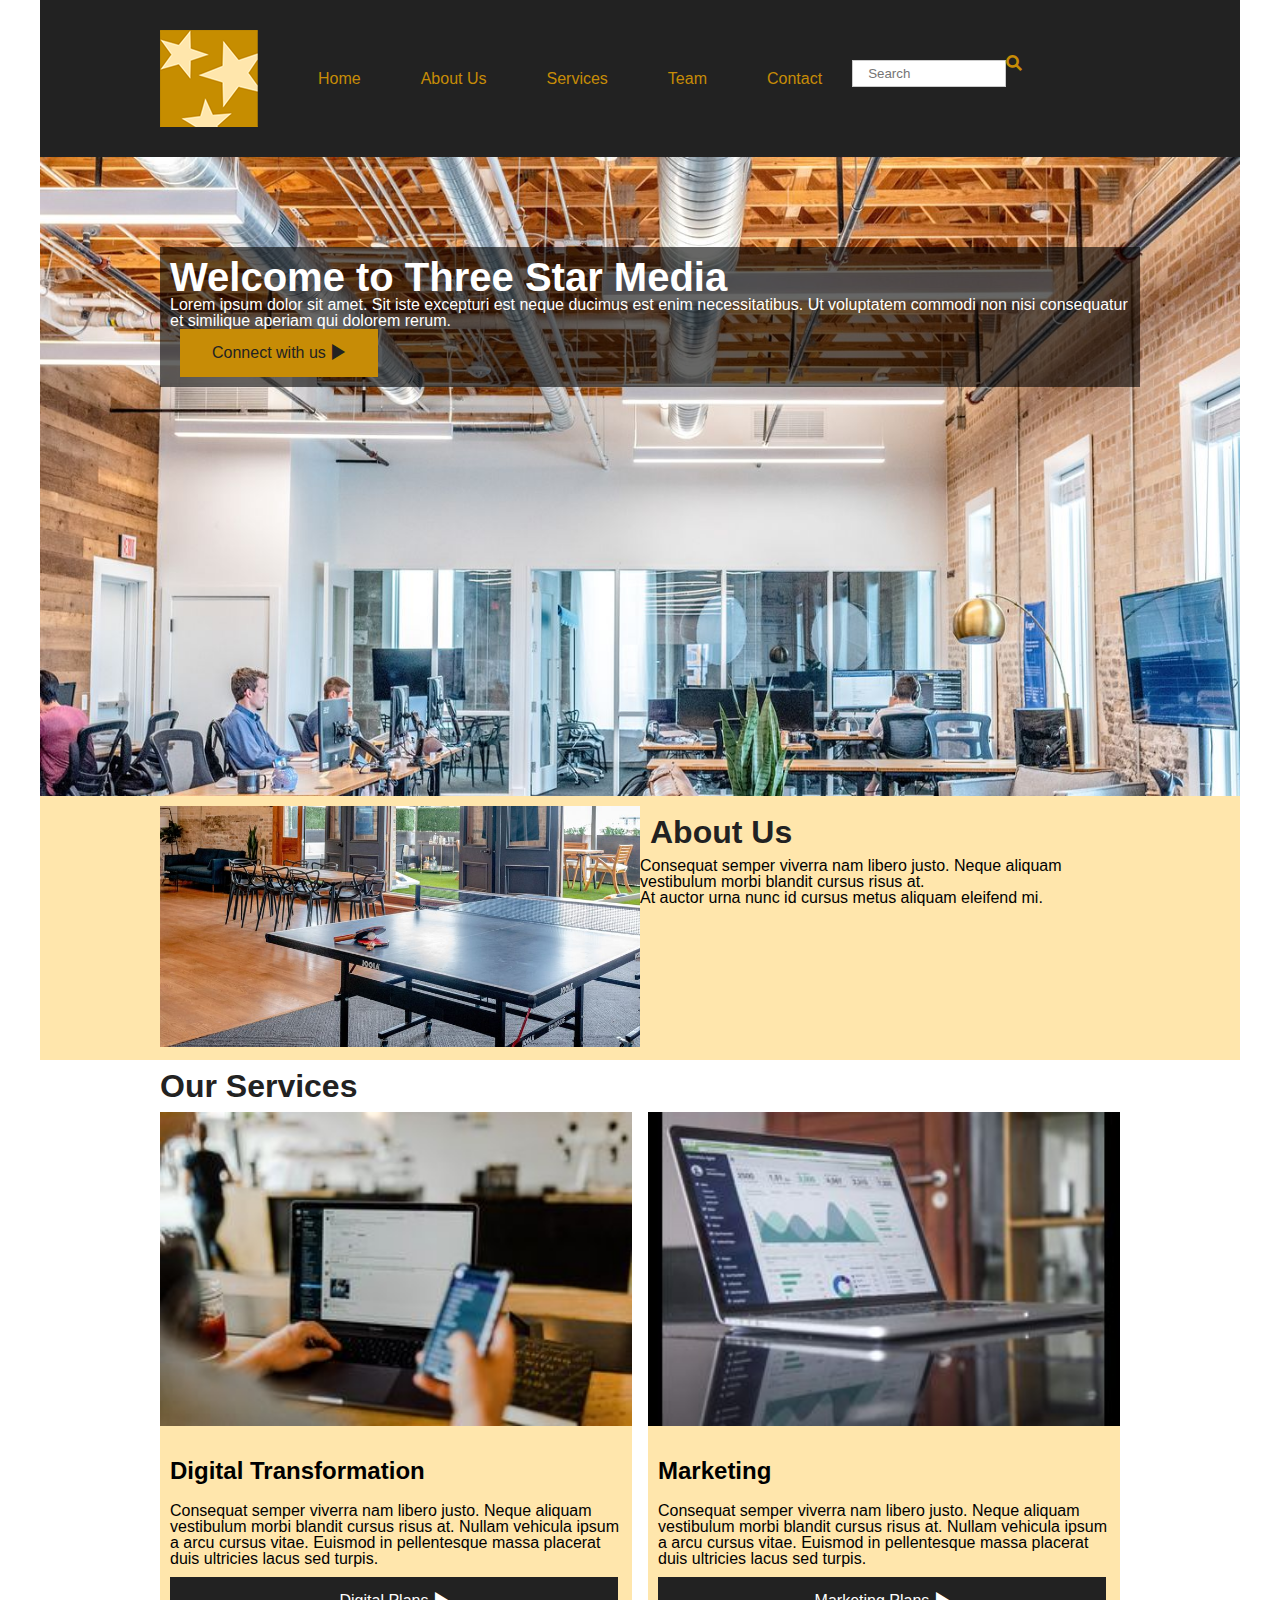
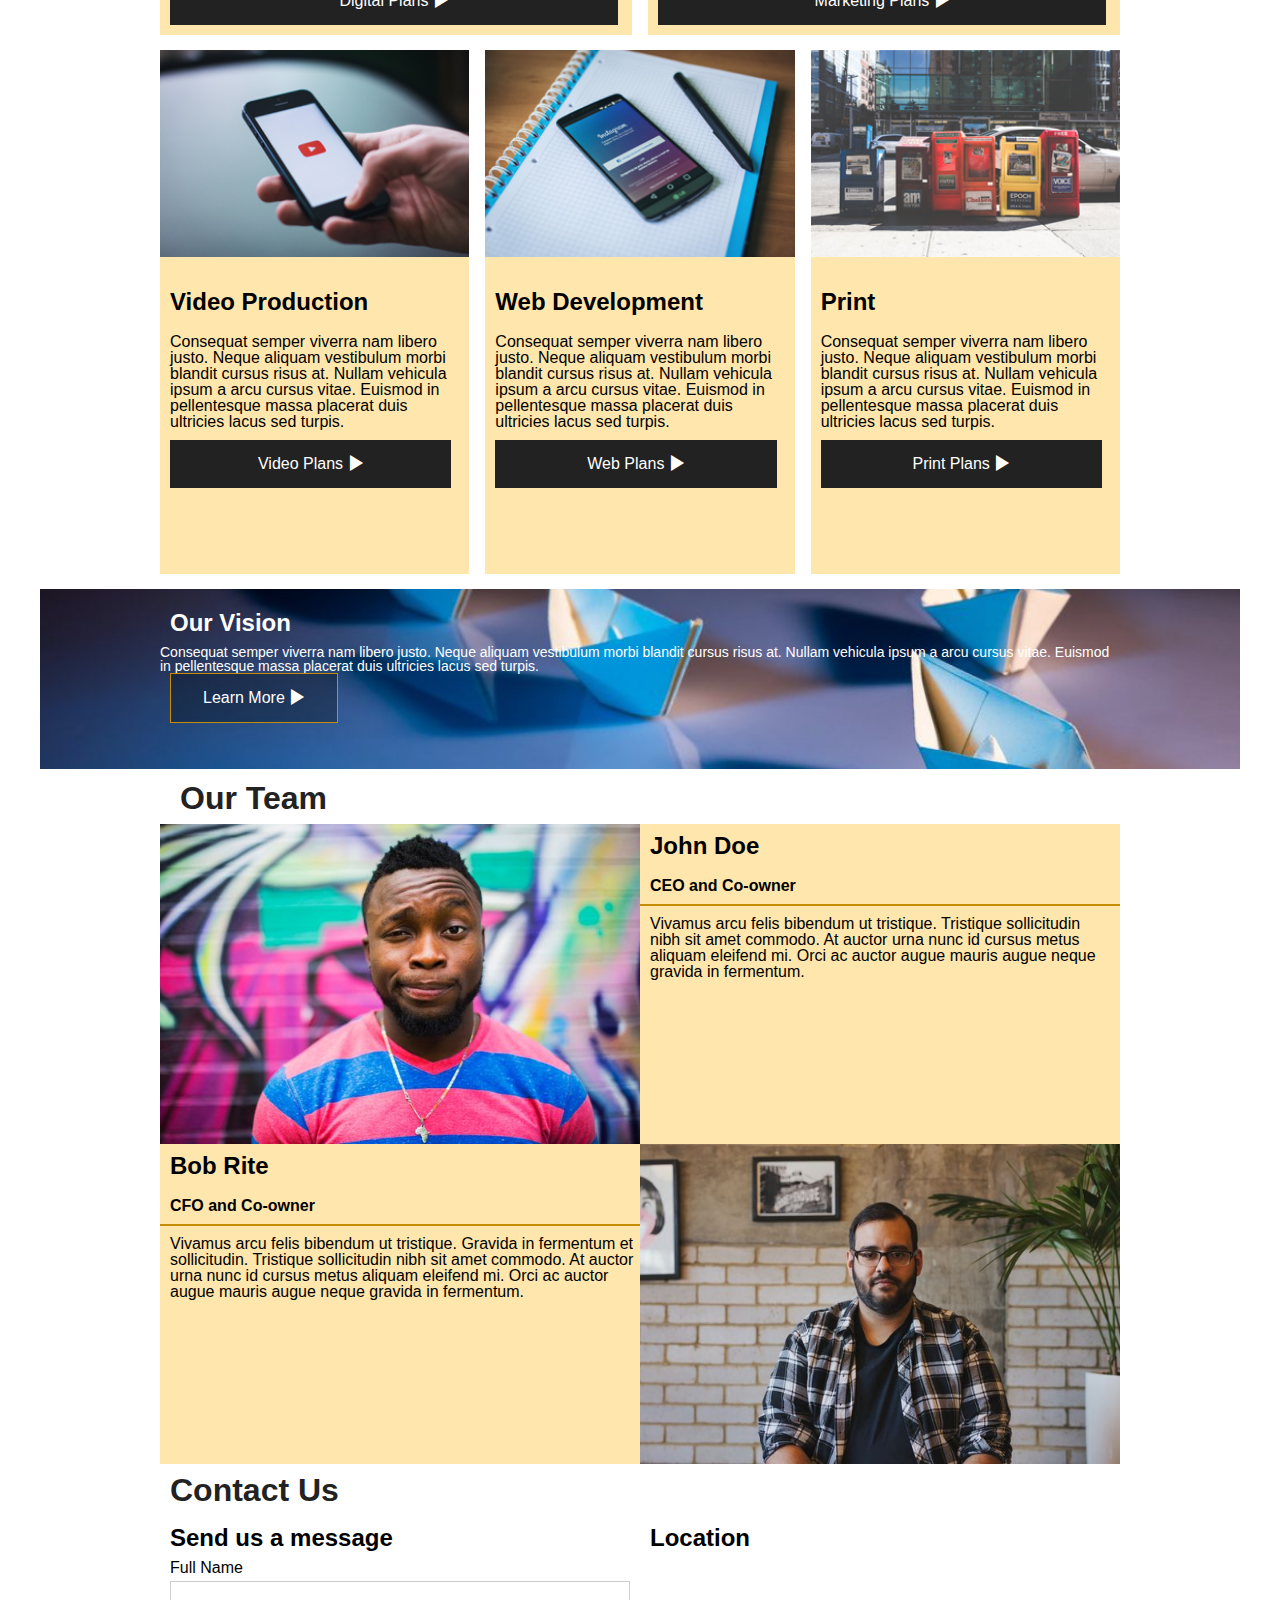
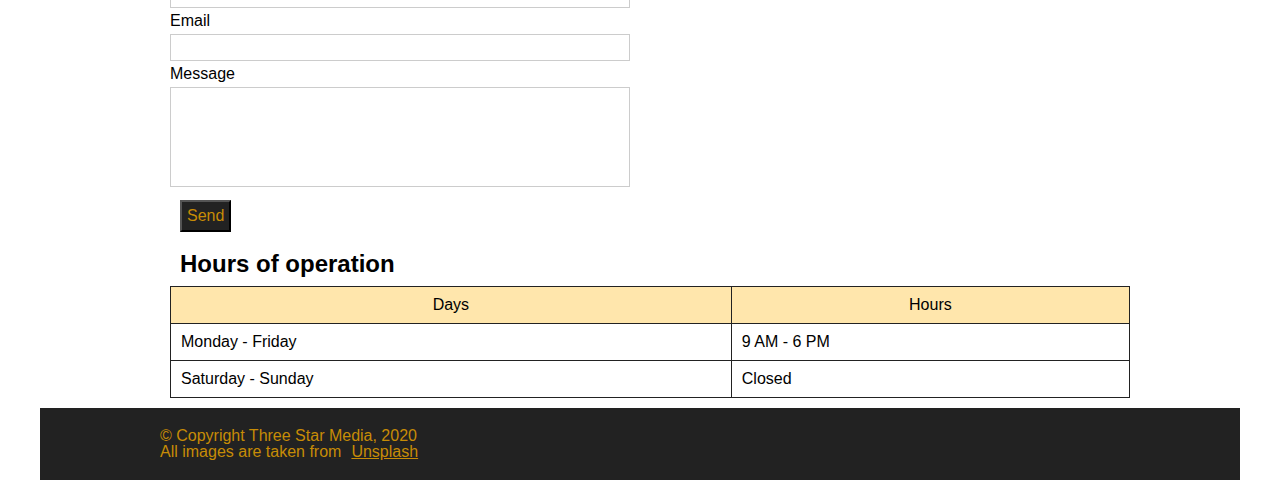
==== commit 02f1d43d: "line" ====
--- a/final-project/index.html
+++ b/final-project/index.html
@@ -239,7 +239,7 @@
         <footer>
             <div class="footer">
                 <p>© Copyright Three Star Media, 2020</p>
-                <p>All images are taken from <a href="https://unsplash.com/">Unsplash</a></p>
+                <p>All images are taken from<a href="https://unsplash.com/">Unsplash</a></p>
             </div>
         </footer>
 
--- a/final-project/styles/styles.css
+++ b/final-project/styles/styles.css
@@ -80,7 +80,7 @@
 	padding-top: 10px;
 	padding-bottom: 10px;
 	font-size: 3em;
-	color: black;
+	color: #222;
 	font-family: 'Open Sans', sans-serif;
 	font-weight: 600;
 }
@@ -167,7 +167,7 @@
 .connect-button{
 		background-color: #C78C06;
 		border: none;
-		color: black;
+		color: #222222;
 		padding: 15px 32px;
 		text-align: center;
 		text-decoration: none;
@@ -240,7 +240,7 @@
 
 .digital-button, .marketing-button, .video-button, .web-button, .print-button{
 	margin-bottom: 10px;
-	background-color: black;
+	background-color: #222222;
 	border: none;
 	color: white;
 	padding: 15px 32px;
@@ -266,8 +266,13 @@
 .vision-text{
 	padding: 10px;
 	position: absolute;
-	top: 50px;
+	top: 2px;
 	color: white;
+}
+
+
+.vision-text p{
+	font-size: 14px;
 }
 
 
@@ -295,12 +300,22 @@
 }
 
 
-.john h4, p{
-	padding: 10px;
-}
-
-
-.bob h4, p{
+.john h4{
+	border-bottom: 2px solid #C78C06;
+}
+
+
+.bob h4{
+	border-bottom: 2px solid #C78C06;
+}
+
+
+.john h4, .john p{
+	padding: 10px;
+}
+
+
+.bob h4, .bob p{
 	padding: 10px;
 }
 
@@ -364,7 +379,7 @@
 
 
 #submit{
-	background-color: black;
+	background-color: #222222;
 	margin: 10px 0px 10px 10px;
 	color: #C78C06;
 	padding: 5px 5px;
@@ -398,7 +413,7 @@
 
 
 .hours thead, th, tbody, td{
-	border: 1px solid black;
+	border: 1px solid #222222;
 	border-collapse: collapse;
 	padding: 10px;
 }
@@ -462,7 +477,7 @@
 
 	.nav-block form{
 		width: 15%;
-		margin-left: 70px;
+		margin-left: 20px;
 	}
 
 
@@ -487,6 +502,7 @@
 
 	.about h2{
 		background-color: #ffe6ac;
+		margin-left: 10px;
 	}
 
 
@@ -554,6 +570,21 @@
 	}
 	
 
+	/* ------------ Desktop Styling 'Our Vision' ----------- */
+
+	.vision-text{
+		padding-left: 10%;
+		padding-right: 10%;
+	}
+
+
+	.vision-block img{
+	width: 100%;
+    height: 20vh;
+    object-fit: cover;
+	}
+
+
 	/* ------------ Desktop Styling 'Our Team' ----------- */
 
 	.team{
